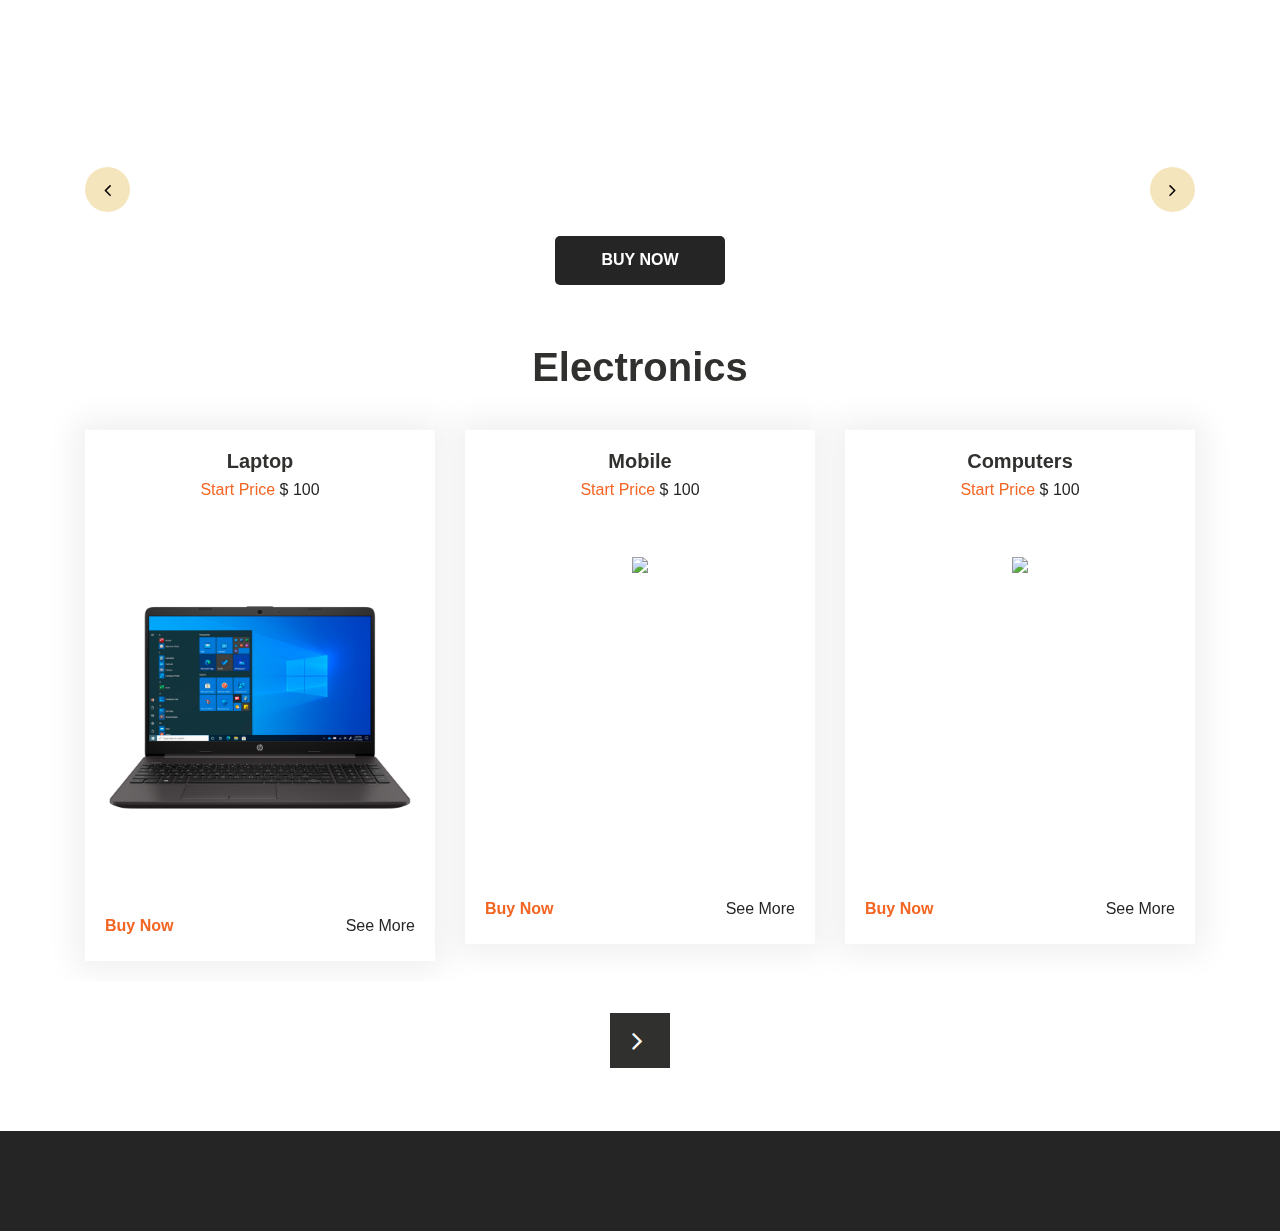
==== electronics.html @ 9e8f73ac "creating register page" ====
<!DOCTYPE html>
<html lang="en">

<head>
    <!-- basic -->
    <meta charset="utf-8">
    <meta http-equiv="X-UA-Compatible" content="IE=edge">
    <meta name="viewport" content="width=device-width, initial-scale=1">
    <!-- mobile metas -->
    <meta name="viewport" content="width=device-width, initial-scale=1">
    <meta name="viewport" content="initial-scale=1, maximum-scale=1">
    <!-- site metas -->
    <title>Shopping</title>
    <meta name="keywords" content=" shopping website best cloths">
    <meta name="description" content="">
    <meta name="author" content="">
    <!-- bootstrap css -->
    <link rel="stylesheet" type="text/css" href="assets/css/bootstrap.min.css">
    <!-- style css -->
    <link rel="stylesheet" type="text/css" href="assets/css/style.css">

    <!-- fevicon -->
    <link rel="icon" href="/assets/images/fevicon.png" type="image/gif" />

    <!-- font awesome -->
    <link rel="stylesheet" type="text/css"
        href="https://stackpath.bootstrapcdn.com/font-awesome/4.7.0/css/font-awesome.min.css">
</head>

<body>
    <header>
        <!-- banner bg main start -->
        <div class="banner_bg_main">


            <!-- header section start -->
            <div class="header_section">
                <div class="container">
                    <div class="containt_main">
                        <div id="mySidenav" class="sidenav">
                            <a href="javascript:void(0)" class="closebtn" onclick="closeNav()">&times;</a>
                            <a href="index.html" >Home</a>
                            <a href="fashion.html">Fashion</a>
                            <a href="electronics.html" class="active">Electronics</a>
                            <a href="jewellery.html">Jewellery</a>
                            <a href="register.html">Register</a>
                        </div>
                        <span class="toggle_icon" onclick="openNav()"><img src="assets/images/toggle-icon.png"></span>
                    </div>
                </div>
            </div>

            <!-- header section end -->
            <!-- banner section start -->
            <!---main content-->

            <div class="banner_section layout_padding">
                <div class="container">
                    <div id="my_slider" class="carousel slide" data-ride="carousel">
                        <div class="carousel-inner">
                            <div class="carousel-item active">
                                <div class="row">
                                    <div class="col-sm-12">
                                        <h1 class="banner_taital">ONLINE SHOPPING</h1>
                                        <div class="buynow_bt"><a href="#">Buy Now</a></div>
                                    </div>
                                </div>
                            </div>
                            <div class="carousel-item">
                                <div class="row">
                                    <div class="col-sm-12">
                                        <h1 class="banner_taital">ONLINE SHOPPING</h1>
                                        <div class="buynow_bt"><a href="#">Buy Now</a></div>
                                    </div>
                                </div>
                            </div>
                            <div class="carousel-item">
                                <div class="row">
                                    <div class="col-sm-12">
                                        <h1 class="banner_taital">ONLINE SHOPPING</h1>
                                        <div class="buynow_bt"><a href="#">Buy Now</a></div>
                                    </div>
                                </div>
                            </div>
                        </div>
                        <a class="carousel-control-prev" href="#my_slider" role="button" data-slide="prev">
                            <i class="fa fa-angle-left"></i>
                        </a>
                        <a class="carousel-control-next" href="#my_slider" role="button" data-slide="next">
                            <i class="fa fa-angle-right"></i>
                        </a>
                    </div>
                </div>
            </div>
            <!-- banner section end -->
        </div>
    </header>
    <!-- banner bg main end -->
    <main>
        
        <!-- electronic section start -->
        <div class="fashion_section">
            <div id="electronic_main_slider" class="carousel slide" data-ride="carousel">
                <div class="carousel-inner">
                    <div class="carousel-item active">
                        <div class="container">
                            <h1 class="fashion_taital">Electronics</h1>
                            <div class="fashion_section_2">
                                <div class="row">
                                    <div class="col-lg-4 col-sm-4">
                                        <div class="box_main">
                                            <h4 class="shirt_text">Laptop</h4>
                                            <p class="price_text">Start Price <span style="color: #262626;">$ 100</span>
                                            </p>
                                            <div class="electronic_img"><img src="assets/images/laptop.png"></div>
                                            <div class="btn_main">
                                                <div class="buy_bt"><a href="#">Buy Now</a></div>
                                                <div class="seemore_bt"><a href="#">See More</a></div>
                                            </div>
                                        </div>
                                    </div>
                                    <div class="col-lg-4 col-sm-4">
                                        <div class="box_main">
                                            <h4 class="shirt_text">Mobile</h4>
                                            <p class="price_text">Start Price <span style="color: #262626;">$ 100</span>
                                            </p>
                                            <div class="electronic_img"><img src="assets/images/phones.png"></div>
                                            <div class="btn_main">
                                                <div class="buy_bt"><a href="#">Buy Now</a></div>
                                                <div class="seemore_bt"><a href="#">See More</a></div>
                                            </div>
                                        </div>
                                    </div>
                                    <div class="col-lg-4 col-sm-4">
                                        <div class="box_main">
                                            <h4 class="shirt_text">Computers</h4>
                                            <p class="price_text">Start Price <span style="color: #262626;">$ 100</span>
                                            </p>
                                            <div class="electronic_img"><img src="assets/images/computer.png"></div>
                                            <div class="btn_main">
                                                <div class="buy_bt"><a href="#">Buy Now</a></div>
                                                <div class="seemore_bt"><a href="#">See More</a></div>
                                            </div>
                                        </div>
                                    </div>
                                </div>
                            </div>
                        </div>
                    </div>
                    <div class="carousel-item">
                        <div class="container">
                            <h1 class="fashion_taital">Electronics</h1>
                            <div class="fashion_section_2">
                                <div class="row">
                                    <div class="col-lg-4 col-sm-4">
                                        <div class="box_main">
                                            <h4 class="shirt_text">Laptop</h4>
                                            <p class="price_text">Start Price <span style="color: #262626;">$ 100</span>
                                            </p>
                                            <div class="electronic_img"><img src="assets/images/laptop.png"></div>
                                            <div class="btn_main">
                                                <div class="buy_bt"><a href="#">Buy Now</a></div>
                                                <div class="seemore_bt"><a href="#">See More</a></div>
                                            </div>
                                        </div>
                                    </div>
                                    <div class="col-lg-4 col-sm-4">
                                        <div class="box_main">
                                            <h4 class="shirt_text">Mobile</h4>
                                            <p class="price_text">Start Price <span style="color: #262626;">$ 100</span>
                                            </p>
                                            <div class="electronic_img"><img src="assets/images/phones.png"></div>
                                            <div class="btn_main">
                                                <div class="buy_bt"><a href="#">Buy Now</a></div>
                                                <div class="seemore_bt"><a href="#">See More</a></div>
                                            </div>
                                        </div>
                                    </div>
                                    <div class="col-lg-4 col-sm-4">
                                        <div class="box_main">
                                            <h4 class="shirt_text">Computers</h4>
                                            <p class="price_text">Start Price <span style="color: #262626;">$ 100</span>
                                            </p>
                                            <div class="electronic_img"><img src="assets/images/computer.png"></div>
                                            <div class="btn_main">
                                                <div class="buy_bt"><a href="#">Buy Now</a></div>
                                                <div class="seemore_bt"><a href="#">See More</a></div>
                                            </div>
                                        </div>
                                    </div>
                                </div>
                            </div>
                        </div>
                    </div>
                    <div class="carousel-item">
                        <div class="container">
                            <h1 class="fashion_taital">Electronics</h1>
                            <div class="fashion_section_2">
                                <div class="row">
                                    <div class="col-lg-4 col-sm-4">
                                        <div class="box_main">
                                            <h4 class="shirt_text">Laptop</h4>
                                            <p class="price_text">Start Price <span style="color: #262626;">$ 100</span>
                                            </p>
                                            <div class="electronic_img"><img src="assets/images/laptop.png"></div>
                                            <div class="btn_main">
                                                <div class="buy_bt"><a href="#">Buy Now</a></div>
                                                <div class="seemore_bt"><a href="#">See More</a></div>
                                            </div>
                                        </div>
                                    </div>
                                    <div class="col-lg-4 col-sm-4">
                                        <div class="box_main">
                                            <h4 class="shirt_text">Mobile</h4>
                                            <p class="price_text">Start Price <span style="color: #262626;">$ 100</span>
                                            </p>
                                            <div class="electronic_img"><img src="assets/images/phones.png"></div>
                                            <div class="btn_main">
                                                <div class="buy_bt"><a href="#">Buy Now</a></div>
                                                <div class="seemore_bt"><a href="#">See More</a></div>
                                            </div>
                                        </div>
                                    </div>
                                    <div class="col-lg-4 col-sm-4">
                                        <div class="box_main">
                                            <h4 class="shirt_text">Computers</h4>
                                            <p class="price_text">Start Price <span style="color: #262626;">$ 100</span>
                                            </p>
                                            <div class="electronic_img"><img src="assets/images/computer.png"></div>
                                            <div class="btn_main">
                                                <div class="buy_bt"><a href="#">Buy Now</a></div>
                                                <div class="seemore_bt"><a href="#">See More</a></div>
                                            </div>
                                        </div>
                                    </div>
                                </div>
                            </div>
                        </div>
                    </div>
                </div>
                <a class="carousel-control-prev" href="#electronic_main_slider" role="button" data-slide="prev">
                    <i class="fa fa-angle-left"></i>
                </a>
                <a class="carousel-control-next" href="#electronic_main_slider" role="button" data-slide="next">
                    <i class="fa fa-angle-right"></i>
                </a>
            </div>
        </div>
        <!-- electronic section end -->
        
    </main>
    <footer>
        <div class="footer_section layout_padding">

            <div class="container">
                <ul id="social-networks">
                    <li>
                        <a href="https://www.facebook.com/" target="_blank" rel="noopener"
                            aria-label="Visit our Facebook page (opens in a new tab)">
                            <i class="fa-brands fa-facebook"></i></a>
                    </li>
                    <li>
                        <a href="https://www.twitter.com/" target="_blank" rel="noopener"
                            aria-label="Visit our Twitter page (opens in a new tab)">
                            <i class="fa-brands fa-twitter-square"></i></a>
                    </li>
                    <li>
                        <a href="https://www.youtube.com/" target="_blank" rel="noopener"
                            aria-label="Visit our YouTube page (opens in a new tab)">
                            <i class="fa-brands fa-youtube-square"></i></a>
                    </li>
                    <li>
                        <a href="https://www.instagram.com/" target="_blank" rel="noopener"
                            aria-label="Visit our Instagram page (opens in a new tab)">
                            <i class="fa-brands fa-instagram"></i></a>
                    </li>
                </ul>
            </div>
        </div>
    </footer>
    <script src="https://kit.fontawesome.com/3b20d96fa9.js" crossorigin="anonymous"></script>

    <script>
        function openNav() {
            document.getElementById("mySidenav").style.width = "250px";
        }

        function closeNav() {
            document.getElementById("mySidenav").style.width = "0";
        }

    </script>

</body>

</html>
---- assets/css/style.css ----
* {
    box-sizing: border-box !important;
    transition: ease all 0.5s;
}

html {
    scroll-behavior: smooth;
    overflow-x: hidden;
}

body {
    color: #666666;
    font-size: 14px;
    line-height: 1.80857;
    font-weight: normal;
    overflow-x: hidden;
    font-family: 'Poppins', sans-serif;
}

a {
    color: #1f1f1f;
    text-decoration: none !important;
    outline: none !important;
    -webkit-transition: all .3s ease-in-out;
    -moz-transition: all .3s ease-in-out;
    -ms-transition: all .3s ease-in-out;
    -o-transition: all .3s ease-in-out;
    transition: all .3s ease-in-out;
}

h1,
h2,
h3,
h4,
h5,
h6 {
    letter-spacing: 0;
    font-weight: normal;
    position: relative;
    padding: 0 0 10px 0;
    font-weight: normal;
    line-height: normal;
    color: #111111;
    margin: 0
}

h1 {
    font-size: 24px
}

h2 {
    font-size: 22px
}

h3 {
    font-size: 18px
}

h4 {
    font-size: 16px
}

h5 {
    font-size: 14px
}

h6 {
    font-size: 13px
}

*,
*::after,
*::before {
    -webkit-box-sizing: border-box;
    -moz-box-sizing: border-box;
    box-sizing: border-box;
}

h1 a,
h2 a,
h3 a,
h4 a,
h5 a,
h6 a {
    color: #212121;
    text-decoration: none!important;
    opacity: 1
}

button:focus {
    outline: none;
}

ul,
li,
ol {
    margin: 0px;
    padding: 0px;
    list-style: none;
}

p {
    margin: 20px;
    font-weight: 300;
    font-size: 15px;
    line-height: 24px;
}

a {
    color: #222222;
    text-decoration: none;
    outline: none !important;
}

a,
.btn {
    text-decoration: none !important;
    outline: none !important;
    -webkit-transition: all .3s ease-in-out;
    -moz-transition: all .3s ease-in-out;
    -ms-transition: all .3s ease-in-out;
    -o-transition: all .3s ease-in-out;
    transition: all .3s ease-in-out;
}

img {
    max-width: 100%;
    height: auto;
}

 :focus {
    outline: 0;
}

.paddind_bottom_0 {
    padding-bottom: 0 !important;
}

.btn-custom {
    margin-top: 20px;
    background-color: transparent !important;
    border: 2px solid #ddd;
    padding: 12px 40px;
    font-size: 16px;
}

.lead {
    font-size: 18px;
    line-height: 30px;
    color: #767676;
    margin: 0;
    padding: 0;
}

.form-control:focus {
    border-color: #ffffff !important;
    box-shadow: 0 0 0 .2rem rgba(255, 255, 255, .25);
}

.navbar-form input {
    border: none !important;
}

.badge {
    font-weight: 500;
}

blockquote {
    margin: 20px 0 20px;
    padding: 30px;
}

button {
    border: 0;
    margin: 0;
    padding: 0;
    cursor: pointer;
}

.full {
    float: left;
    width: 100%;
}

.layout_padding {
    padding-top: 90px;
    padding-bottom: 0px;
}

.padding_0 {
    padding: 0px;
}


/* banner bg main start */

.banner_bg_main {
    width: 100%;
    float: left;
    background-image: url(../images/banner.png);
    height: auto;
    background-size: 100%;
    background-repeat: no-repeat;
}


/* banner bg main end */


/* header top section start */

.header_section_top {
    width: 100%;
    float: left;
    background-color: #2b2a29;
    clip-path: polygon(0 0, 100% 0, 96% 100%, 3% 100%);
    height: auto;
    padding: 10px 0px;
}

.custom_menu {
    width: 100%;
    margin: 0 auto;
    text-align: center;
}

.custom_menu ul {
    margin: 0px;
    padding: 0px;
    display: inline-block;
}

.custom_menu li {
    float: left;
    font-size: 16px;
    color: #f1f1f1;
    padding: 6px 10px 0px 10px;
}

.custom_menu li a {
    color: #f1f1f1;
}

.custom_menu li a:hover {
    color: #f26522;
}


/* header top section end */


/* logo section start */

.logo_section {
    width: 100%;
    float: left;
}

.logo {
    width: 100%;
    float: left;
    text-align: center;
    padding: 30px 0px;
}


/* logo section end */


/* header section start */

.header_section {
    width: 100%;
    display: flex;
}

.containt_main {
    display: flex;
}


/* opennav bar start */

.sidenav {
    height: 100%;
    width: 0;
    position: fixed;
    z-index: 1;
    top: 0;
    left: 0;
    background-color: #111;
    overflow-x: hidden;
    transition: 0.5s;
    padding-top: 60px;
}

.sidenav a {
    padding: 8px 8px 8px 32px;
    text-decoration: none;
    font-size: 20px;
    color: #ffffff;
    display: block;
    transition: 0.3s;
}

.sidenav a:hover {
    color: #f26522;
}

.sidenav .closebtn {
    position: absolute;
    top: 0;
    right: 25px;
    font-size: 36px;
    margin-left: 50px;
}

@media screen and (max-height: 450px) {
    .sidenav {
        padding-top: 15px;
    }
    .sidenav a {
        font-size: 18px;
    }
}

.toggle_icon {
    cursor: pointer;
    color: #ffffff;
    order: 2;
}

.header_box {
    order: 2;
    display: flex;
}

.dropdown,
.dropleft,
.dropright,
.dropup {
    position: relative;
    margin: 0 auto;
    text-align: center;
    display: inline-block;
    margin-left: 30px;
    order: 2;
}

.btn-secondary {
    color: #fff;
    background-color: #30302e;
    border-color: #30302e;
}

.btn-secondary:hover {
    color: #fff;
    background-color: #30302e;
    border-color: #30302e;
}

.show>.btn-secondary.dropdown-toggle:focus {
    box-shadow: none;
}


/* opennav bar end */


/* Styles for wrapping the search box start */

.main {
    flex: 1;
    margin: 0px 30px;
    display: inline-block;
    order: 2;
}


/* Bootstrap 4 text input with search icon */

.has-search .form-control {
    padding-left: 2.375rem;
}

.has-search .form-control-feedback {
    position: absolute;
    z-index: 2;
    display: block;
    width: 2.375rem;
    height: 2.375rem;
    line-height: 2.375rem;
    text-align: center;
    pointer-events: none;
    color: #aaa;
}


/* Styles for wrapping the search box end */

.login_menu {
    display: flex;
    text-align: right;
    float: right;
}

.login_menu ul {
    margin: 0px;
    padding: 0px;
}

.login_menu li {
    float: left;
    font-size: 16px;
    color: #ffffff;
    text-transform: uppercase;
    padding-left: 10px;
    padding-top: 4px;
}

.login_menu li a {
    color: #ffffff;
}

.login_menu li a:hover {
    color: #f26522;
}

.padding_10 {
    padding-left: 10px;
}


/* flage css start */

.lang_box {
    display: flex;
    float: right;
    background: #fff;
    border-radius: 5px;
    margin-right: 20px;
}

.nav-link {
    display: block;
    padding: .4rem 1rem;
}

a:hover {
    color: #f26522;
    text-decoration: underline;
}


/* flage css end */


/* header section end */


/* banner section start */

.banner_section {
    width: 100%;
    float: left;
    padding-bottom: 60px;
}

.banner_taital {
    width: 100%;
    font-size: 60px;
    color: #ffffff;
    text-align: center;
    text-transform: uppercase;
    font-weight: bold;
}

.buynow_bt {
    width: 170px;
    margin: 0 auto;
    padding-top: 30px;
}

.buynow_bt a {
    width: 100%;
    float: left;
    font-size: 16px;
    color: #ffffff;
    background-color: #252525;
    text-align: center;
    padding: 10px 0px;
    border-radius: 5px;
    text-transform: uppercase;
    font-weight: bold;
}

.buynow_bt a:hover {
    background-color: #f26522;
    color: #ffffff;
}

#my_slider a.carousel-control-next {
    right: 0px;
    top: 40px;
}

#my_slider a.carousel-control-prev {
    left: 0px;
    top: 40px;
}

#my_slider .carousel-control-next,
#my_slider .carousel-control-prev {
    width: 45px;
    height: 45px;
    background: rgb(242, 222, 172, 0.80);
    opacity: 1;
    font-size: 20px;
    color: #000;
    border-radius: 100px;
}

#my_slider .carousel-control-next:focus,
#my_slider .carousel-control-next:hover,
#my_slider .carousel-control-prev:focus,
#my_slider .carousel-control-prev:hover {
    color: #fff;
}


/* banner section end */


/* fashion section start */

.fashion_section {
    width: 100%;
    float: left;
    padding-bottom: 150px;
}

.fashion_taital {
    width: 100%;
    font-size: 40px;
    color: #30302e;
    text-align: center;
    font-weight: bold;
}

.fashion_section_2 {
    width: 100%;
    margin-top: 30px;
}

.box_main {
    width: 100%;
    background-color: #ffffff;
    height: auto;
    padding: 20px;
    box-shadow: 0px 0 30px 10px #f0f0f0;
    margin-bottom: 20px;
}

.shirt_text {
    width: 100%;
    font-size: 20px;
    color: #30302e;
    text-align: center;
    font-weight: bold;
    padding-bottom: 5px;
}

.price_text {
    width: 100%;
    font-size: 16px;
    color: #f26522;
    text-align: center;
    margin: 0px;
}

.tshirt_img {
    width: 100%;
    text-align: center;
    margin: 50px 0px;
    min-height: 370px;
}

.btn_main {
    width: 100%;
    display: flex;
}

.buy_bt {
    float: left;
    width: 100%;
}

.buy_bt a {
    width: 100%;
    font-size: 16px;
    color: #f26522;
    background-color: transparent;
    text-align: right;
    font-weight: bold;
}

.buy_bt a:hover {
    background-color: transparent;
    color: #262626;
}

.seemore_bt {
    width: 100%;
    float: right;
    text-align: right;
}

.seemore_bt a {
    width: 100%;
    font-size: 16px;
    color: #262626;
    background-color: transparent;
    text-align: right;
}

.seemore_bt a:hover {
    background-color: transparent;
    color: #f26522;
}

#main_slider a.carousel-control-next {
    right: 615px;
    top: 105%;
}

#main_slider a.carousel-control-prev {
    left: 615px;
    top: 105%;
}

#main_slider .carousel-control-next,
#main_slider .carousel-control-prev {
    width: 55px;
    height: 55px;
    background-color: #30302e;
    opacity: 1;
    font-size: 30px;
    color: #ffffff;
}

#main_slider .carousel-control-next:focus,
#main_slider .carousel-control-next:hover,
#main_slider .carousel-control-prev:focus,
#main_slider .carousel-control-prev:hover {
    color: #fff;
    background-color: #f26522;
}


/* fashion section end */


/* electronic section start */

.electronic_img {
    width: 100%;
    text-align: center;
    margin: 50px 0px;
    min-height: 293px;
}

#electronic_main_slider a.carousel-control-next {
    right: 615px;
    top: 105%;
}

#electronic_main_slider a.carousel-control-prev {
    left: 615px;
    top: 105%;
}

#electronic_main_slider .carousel-control-next,
#electronic_main_slider .carousel-control-prev {
    width: 55px;
    height: 55px;
    background-color: #30302e;
    opacity: 1;
    font-size: 30px;
    color: #ffffff;
}

#electronic_main_slider .carousel-control-next:focus,
#electronic_main_slider .carousel-control-next:hover,
#electronic_main_slider .carousel-control-prev:focus,
#electronic_main_slider .carousel-control-prev:hover {
    color: #fff;
    background-color: #f26522;
}


/* electronic section end */


/* jewellery section start */

.jewellery_section {
    width: 100%;
    float: left;
    padding-bottom: 150px;
}

.jewellery_img {
    width: 100%;
    text-align: center;
    margin: 50px 0px;
    min-height: 293px;
}

#jewellery_main_slider a.carousel-control-next {
    right: 615px;
    top: 105%;
}

#jewellery_main_slider a.carousel-control-prev {
    left: 615px;
    top: 105%;
}

#jewellery_main_slider .carousel-control-next,
#jewellery_main_slider .carousel-control-prev {
    width: 55px;
    height: 55px;
    background-color: #30302e;
    opacity: 1;
    font-size: 30px;
    color: #ffffff;
}

#jewellery_main_slider .carousel-control-next:focus,
#jewellery_main_slider .carousel-control-next:hover,
#jewellery_main_slider .carousel-control-prev:focus,
#jewellery_main_slider .carousel-control-prev:hover {
    color: #fff;
    background-color: #f26522;
}

/* register form*/

#register {
    background-image: url("../images/signuppage.png");
    background-size: cover;
    background-position: 75%;
    padding: 20px 10% 0 10%;
    flex-grow: 1;
}


#register-form {
    color: #ffffff;
    background-color: rgba(60, 60, 60, 0.6);
    padding: 30px;
}


#register-form>h2 {
    color: #fafafa;
    margin-bottom: 20px;
}


.text-input {
    background: transparent;
    color: #fafafa;
    width: 100%;
    height: 25px;
    margin: 5px 0 20px 0;
    border: 1px solid #fafafa;
    border-radius: 2px;
    padding: 0 5px;
}


.radio-buttons {
    width: 100%;
    display: flex;
    justify-content: space-between;
}


.join-button {
    margin-top: 20px;
    border-radius: 2px;
    padding: 15px 32px;
    font-size: 100%;
    background-color: #454b1b;
    color: #fafafa;
}


/* loader bar css start */

.loader_main {
    width: 100%;
    text-align: center;
    margin-top: 140px;
}

.loader {
    border: 16px solid #f3f3f3;
    border-radius: 50%;
    border-top: 16px solid #414744;
    border-right: 16px solid #f26522;
    border-bottom: 16px solid #414744;
    border-left: 16px solid #f26522;
    width: 120px;
    height: 120px;
    -webkit-animation: spin 2s linear infinite;
    animation: spin 6s linear infinite;
    margin: 0 auto;
}

@-webkit-keyframes spin {
    0% {
        -webkit-transform: rotate(0deg);
    }
    100% {
        -webkit-transform: rotate(360deg);
    }
}

@keyframes spin {
    0% {
        transform: rotate(0deg);
    }
    100% {
        transform: rotate(360deg);
    }
}

/* footer section start */

#social-networks {
    text-align: center;
    padding: 20px 0;
    display: flex;
    justify-content: space-evenly;
    list-style-type: none;
}

#social-networks i {
    font-size: 160%;
    padding: 5%;
    color: white;
}

.footer_section {
    width: 100%;
    float: left;
    background-color: #252525;
    height: auto;
    padding-top: 20px;
}

.footer_logo {
    width: 100%;
    text-align: center;
}

/* footer section end */
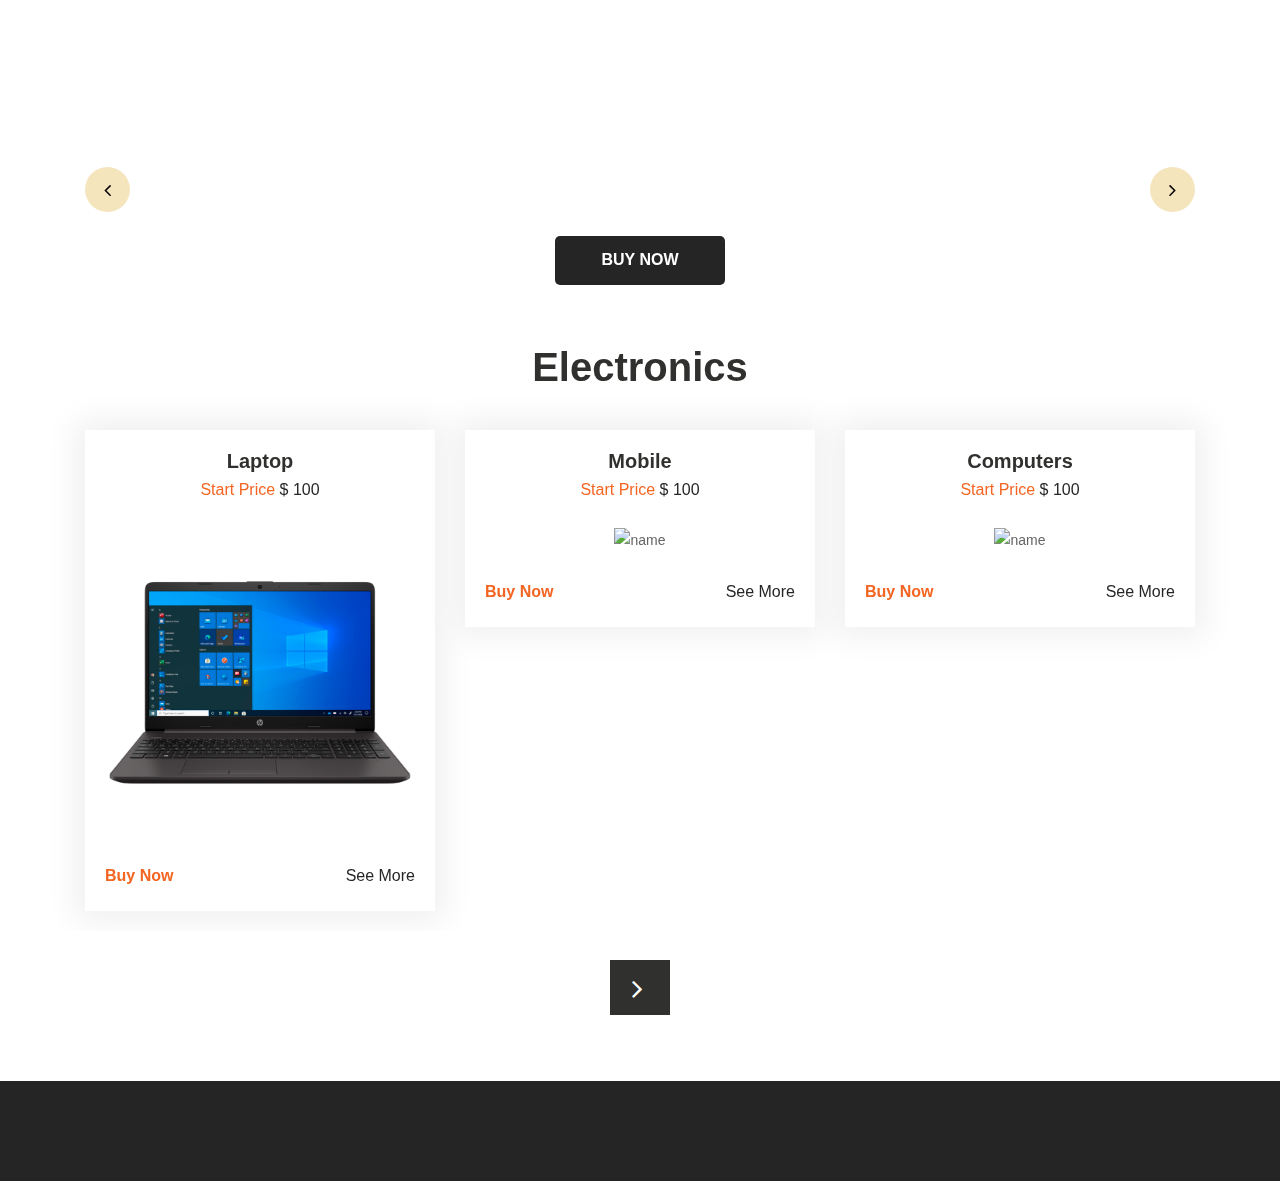
==== commit 2f3093d8: "adding alt attributes" ====
--- a/electronics.html
+++ b/electronics.html
@@ -20,7 +20,7 @@
     <link rel="stylesheet" type="text/css" href="assets/css/style.css">
 
     <!-- fevicon -->
-    <link rel="icon" href="/assets/images/fevicon.png" type="image/gif" />
+    <link rel="icon" href="/assets/images/fav.png" type="image/gif" />
 
     <!-- font awesome -->
     <link rel="stylesheet" type="text/css"
@@ -45,7 +45,7 @@
                             <a href="jewellery.html">Jewellery</a>
                             <a href="register.html">Register</a>
                         </div>
-                        <span class="toggle_icon" onclick="openNav()"><img src="assets/images/toggle-icon.png"></span>
+                        <span class="toggle_icon" onclick="openNav()"><img alt="name" src="assets/images/toggle-icon.png"></span>
                     </div>
                 </div>
             </div>
@@ -112,7 +112,7 @@
                                             <h4 class="shirt_text">Laptop</h4>
                                             <p class="price_text">Start Price <span style="color: #262626;">$ 100</span>
                                             </p>
-                                            <div class="electronic_img"><img src="assets/images/laptop.png"></div>
+                                            <div class="electronic_img"><img alt="name" src="assets/images/laptop.png"></div>
                                             <div class="btn_main">
                                                 <div class="buy_bt"><a href="#">Buy Now</a></div>
                                                 <div class="seemore_bt"><a href="#">See More</a></div>
@@ -124,7 +124,7 @@
                                             <h4 class="shirt_text">Mobile</h4>
                                             <p class="price_text">Start Price <span style="color: #262626;">$ 100</span>
                                             </p>
-                                            <div class="electronic_img"><img src="assets/images/phones.png"></div>
+                                            <div class="electronic_img"><img alt="name" src="assets/images/phones.png"></div>
                                             <div class="btn_main">
                                                 <div class="buy_bt"><a href="#">Buy Now</a></div>
                                                 <div class="seemore_bt"><a href="#">See More</a></div>
@@ -136,7 +136,7 @@
                                             <h4 class="shirt_text">Computers</h4>
                                             <p class="price_text">Start Price <span style="color: #262626;">$ 100</span>
                                             </p>
-                                            <div class="electronic_img"><img src="assets/images/computer.png"></div>
+                                            <div class="electronic_img"><img alt="name" src="assets/images/computer.png"></div>
                                             <div class="btn_main">
                                                 <div class="buy_bt"><a href="#">Buy Now</a></div>
                                                 <div class="seemore_bt"><a href="#">See More</a></div>
@@ -157,7 +157,7 @@
                                             <h4 class="shirt_text">Laptop</h4>
                                             <p class="price_text">Start Price <span style="color: #262626;">$ 100</span>
                                             </p>
-                                            <div class="electronic_img"><img src="assets/images/laptop.png"></div>
+                                            <div class="electronic_img"><img alt="name" src="assets/images/laptop.png"></div>
                                             <div class="btn_main">
                                                 <div class="buy_bt"><a href="#">Buy Now</a></div>
                                                 <div class="seemore_bt"><a href="#">See More</a></div>
@@ -169,7 +169,7 @@
                                             <h4 class="shirt_text">Mobile</h4>
                                             <p class="price_text">Start Price <span style="color: #262626;">$ 100</span>
                                             </p>
-                                            <div class="electronic_img"><img src="assets/images/phones.png"></div>
+                                            <div class="electronic_img"><img alt="name" src="assets/images/phones.png"></div>
                                             <div class="btn_main">
                                                 <div class="buy_bt"><a href="#">Buy Now</a></div>
                                                 <div class="seemore_bt"><a href="#">See More</a></div>
@@ -181,7 +181,7 @@
                                             <h4 class="shirt_text">Computers</h4>
                                             <p class="price_text">Start Price <span style="color: #262626;">$ 100</span>
                                             </p>
-                                            <div class="electronic_img"><img src="assets/images/computer.png"></div>
+                                            <div class="electronic_img"><img alt="name" src="assets/images/computer.png"></div>
                                             <div class="btn_main">
                                                 <div class="buy_bt"><a href="#">Buy Now</a></div>
                                                 <div class="seemore_bt"><a href="#">See More</a></div>
@@ -202,7 +202,7 @@
                                             <h4 class="shirt_text">Laptop</h4>
                                             <p class="price_text">Start Price <span style="color: #262626;">$ 100</span>
                                             </p>
-                                            <div class="electronic_img"><img src="assets/images/laptop.png"></div>
+                                            <div class="electronic_img"><img alt="name" src="assets/images/laptop.png"></div>
                                             <div class="btn_main">
                                                 <div class="buy_bt"><a href="#">Buy Now</a></div>
                                                 <div class="seemore_bt"><a href="#">See More</a></div>
@@ -214,7 +214,7 @@
                                             <h4 class="shirt_text">Mobile</h4>
                                             <p class="price_text">Start Price <span style="color: #262626;">$ 100</span>
                                             </p>
-                                            <div class="electronic_img"><img src="assets/images/phones.png"></div>
+                                            <div class="electronic_img"><img alt="name" src="assets/images/phones.png"></div>
                                             <div class="btn_main">
                                                 <div class="buy_bt"><a href="#">Buy Now</a></div>
                                                 <div class="seemore_bt"><a href="#">See More</a></div>
@@ -226,7 +226,7 @@
                                             <h4 class="shirt_text">Computers</h4>
                                             <p class="price_text">Start Price <span style="color: #262626;">$ 100</span>
                                             </p>
-                                            <div class="electronic_img"><img src="assets/images/computer.png"></div>
+                                            <div class="electronic_img"><img alt="name" src="assets/images/computer.png"></div>
                                             <div class="btn_main">
                                                 <div class="buy_bt"><a href="#">Buy Now</a></div>
                                                 <div class="seemore_bt"><a href="#">See More</a></div>
@@ -288,6 +288,9 @@
         function closeNav() {
             document.getElementById("mySidenav").style.width = "0";
         }
+        $('.carousel').carousel({
+         interval: false,
+      });
 
     </script>
 
--- a/assets/css/style.css
+++ b/assets/css/style.css
@@ -335,6 +335,7 @@
     display: flex;
 }
 
+
 .dropdown,
 .dropleft,
 .dropright,
@@ -581,8 +582,7 @@
 .tshirt_img {
     width: 100%;
     text-align: center;
-    margin: 50px 0px;
-    min-height: 370px;
+    margin: 25px 0px;
 }
 
 .btn_main {
@@ -665,8 +665,7 @@
 .electronic_img {
     width: 100%;
     text-align: center;
-    margin: 50px 0px;
-    min-height: 293px;
+    margin: 25px 0px;
 }
 
 #electronic_main_slider a.carousel-control-next {
@@ -712,8 +711,7 @@
 .jewellery_img {
     width: 100%;
     text-align: center;
-    margin: 50px 0px;
-    min-height: 293px;
+    margin: 25px 0px;
 }
 
 #jewellery_main_slider a.carousel-control-next {
@@ -746,12 +744,27 @@
 
 /* register form*/
 
-#register {
-    background-image: url("../images/signuppage.png");
-    background-size: cover;
-    background-position: 75%;
-    padding: 20px 10% 0 10%;
-    flex-grow: 1;
+ register {
+    background-image: url("../images/registerimg.jpg");
+    background-attachment : fixed;
+    background-position   : 50% 50%;     /* or: center center */
+    background-size       : cover;       /* CSS3 */
+    text-align: center;
+}
+section.form
+{
+    display: block;
+    text-align: center;
+    padding-top:20%;
+    margin-top: auto;
+    margin-bottom: auto;
+}
+form {
+    display: inline-block;
+    
+    margin-left: auto;
+    margin-right: auto;
+    text-align: left;
 }
 
 
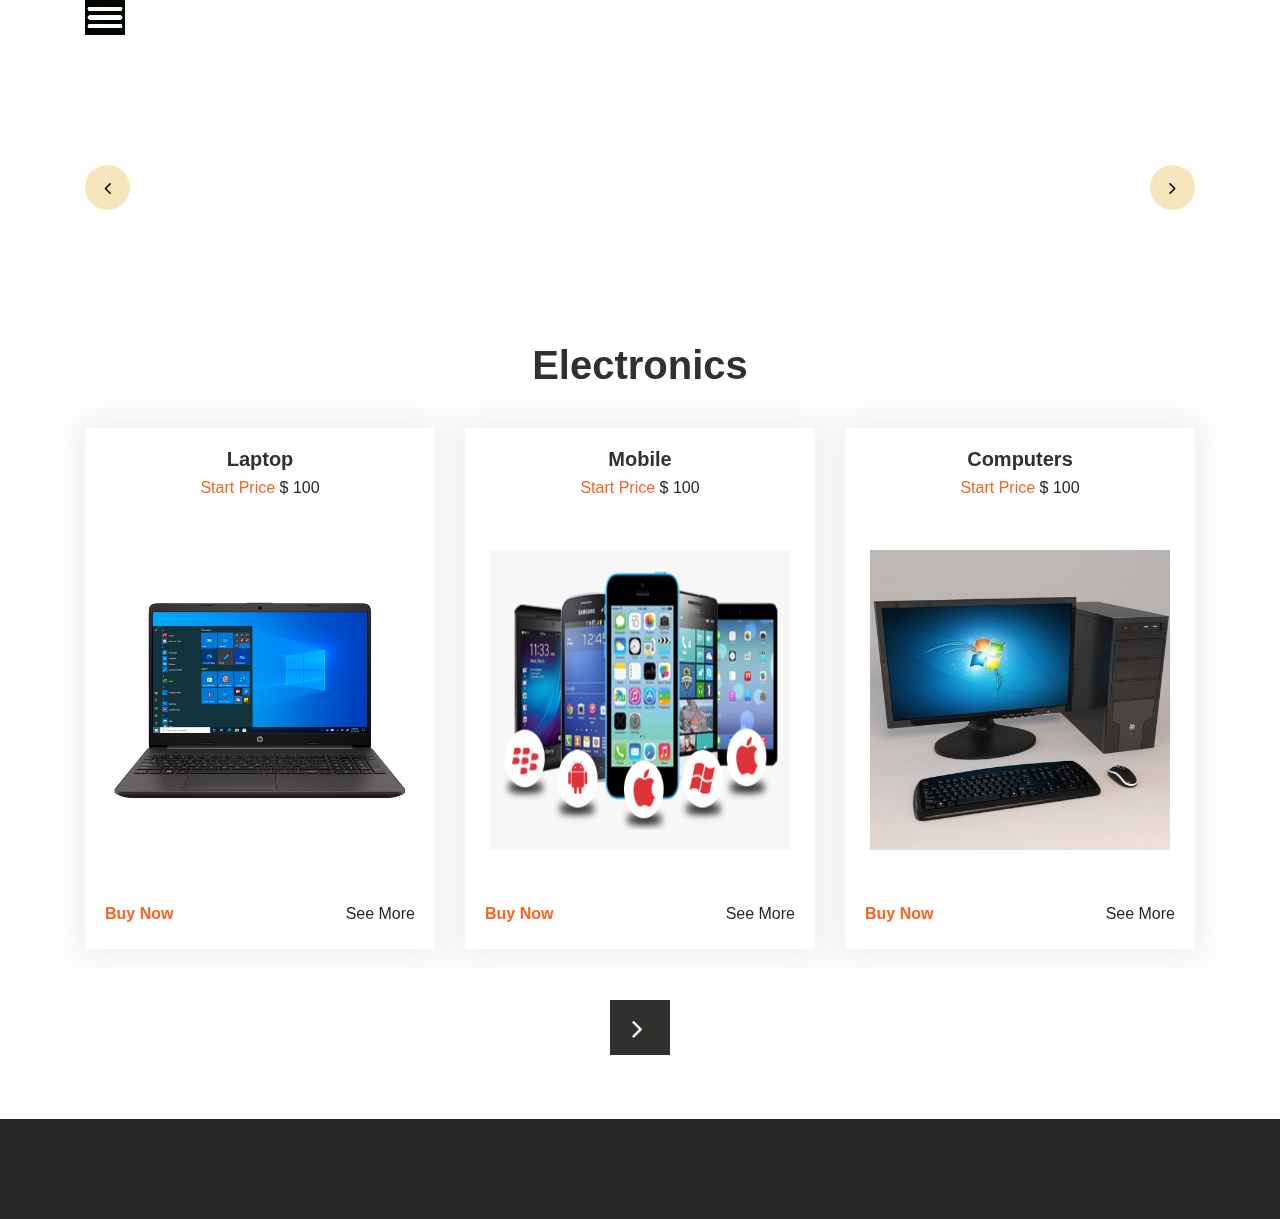
==== commit 49e4accd: "adding images in all the sections" ====
--- a/electronics.html
+++ b/electronics.html
@@ -10,7 +10,7 @@
     <meta name="viewport" content="width=device-width, initial-scale=1">
     <meta name="viewport" content="initial-scale=1, maximum-scale=1">
     <!-- site metas -->
-    <title>Shopping</title>
+    <title>Shoppers Stop</title>
     <meta name="keywords" content=" shopping website best cloths">
     <meta name="description" content="">
     <meta name="author" content="">
@@ -20,7 +20,7 @@
     <link rel="stylesheet" type="text/css" href="assets/css/style.css">
 
     <!-- fevicon -->
-    <link rel="icon" href="/assets/images/fav.png" type="image/gif" />
+    <link rel="icon" href="/assets/images/fav.png" type="image/gif" >
 
     <!-- font awesome -->
     <link rel="stylesheet" type="text/css"
@@ -45,7 +45,7 @@
                             <a href="jewellery.html">Jewellery</a>
                             <a href="register.html">Register</a>
                         </div>
-                        <span class="toggle_icon" onclick="openNav()"><img alt="name" src="assets/images/toggle-icon.png"></span>
+                        <span class="toggle_icon" onclick="openNav()"><img alt="name" src="assets/images/hamburger-icon.png"></span>
                     </div>
                 </div>
             </div>
@@ -61,24 +61,24 @@
                             <div class="carousel-item active">
                                 <div class="row">
                                     <div class="col-sm-12">
-                                        <h1 class="banner_taital">ONLINE SHOPPING</h1>
-                                        <div class="buynow_bt"><a href="#">Buy Now</a></div>
+                                        <h1 class="banner_taital">Shoppers Stop</h1>
+                                        <div style="visibility:hidden" class="buynow_bt"><a href="#">Buy Now</a></div>
                                     </div>
                                 </div>
                             </div>
                             <div class="carousel-item">
                                 <div class="row">
                                     <div class="col-sm-12">
-                                        <h1 class="banner_taital">ONLINE SHOPPING</h1>
-                                        <div class="buynow_bt"><a href="#">Buy Now</a></div>
+                                        <h1 class="banner_taital">Shoppers Stop</h1>
+                                        <div style="visibility:hidden" class="buynow_bt"><a href="#">Buy Now</a></div>
                                     </div>
                                 </div>
                             </div>
                             <div class="carousel-item">
                                 <div class="row">
                                     <div class="col-sm-12">
-                                        <h1 class="banner_taital">ONLINE SHOPPING</h1>
-                                        <div class="buynow_bt"><a href="#">Buy Now</a></div>
+                                        <h1 class="banner_taital">Shoppers Stop</h1>
+                                        <div style="visibility:hidden" class="buynow_bt"><a href="#">Buy Now</a></div>
                                     </div>
                                 </div>
                             </div>
@@ -112,7 +112,7 @@
                                             <h4 class="shirt_text">Laptop</h4>
                                             <p class="price_text">Start Price <span style="color: #262626;">$ 100</span>
                                             </p>
-                                            <div class="electronic_img"><img alt="name" src="assets/images/laptop.png"></div>
+                                            <div class="electronic_img"><img alt="name" src="assets/images/laptops.png"></div>
                                             <div class="btn_main">
                                                 <div class="buy_bt"><a href="#">Buy Now</a></div>
                                                 <div class="seemore_bt"><a href="#">See More</a></div>
@@ -124,7 +124,7 @@
                                             <h4 class="shirt_text">Mobile</h4>
                                             <p class="price_text">Start Price <span style="color: #262626;">$ 100</span>
                                             </p>
-                                            <div class="electronic_img"><img alt="name" src="assets/images/phones.png"></div>
+                                            <div class="electronic_img"><img alt="name" src="assets/images/mobiles.png"></div>
                                             <div class="btn_main">
                                                 <div class="buy_bt"><a href="#">Buy Now</a></div>
                                                 <div class="seemore_bt"><a href="#">See More</a></div>
@@ -136,7 +136,7 @@
                                             <h4 class="shirt_text">Computers</h4>
                                             <p class="price_text">Start Price <span style="color: #262626;">$ 100</span>
                                             </p>
-                                            <div class="electronic_img"><img alt="name" src="assets/images/computer.png"></div>
+                                            <div class="electronic_img"><img alt="name" src="assets/images/computers.png"></div>
                                             <div class="btn_main">
                                                 <div class="buy_bt"><a href="#">Buy Now</a></div>
                                                 <div class="seemore_bt"><a href="#">See More</a></div>
@@ -157,7 +157,7 @@
                                             <h4 class="shirt_text">Laptop</h4>
                                             <p class="price_text">Start Price <span style="color: #262626;">$ 100</span>
                                             </p>
-                                            <div class="electronic_img"><img alt="name" src="assets/images/laptop.png"></div>
+                                            <div class="electronic_img"><img alt="name" src="assets/images/laptops.png"></div>
                                             <div class="btn_main">
                                                 <div class="buy_bt"><a href="#">Buy Now</a></div>
                                                 <div class="seemore_bt"><a href="#">See More</a></div>
@@ -169,7 +169,7 @@
                                             <h4 class="shirt_text">Mobile</h4>
                                             <p class="price_text">Start Price <span style="color: #262626;">$ 100</span>
                                             </p>
-                                            <div class="electronic_img"><img alt="name" src="assets/images/phones.png"></div>
+                                            <div class="electronic_img"><img alt="name" src="assets/images/mobiles.png"></div>
                                             <div class="btn_main">
                                                 <div class="buy_bt"><a href="#">Buy Now</a></div>
                                                 <div class="seemore_bt"><a href="#">See More</a></div>
@@ -181,7 +181,7 @@
                                             <h4 class="shirt_text">Computers</h4>
                                             <p class="price_text">Start Price <span style="color: #262626;">$ 100</span>
                                             </p>
-                                            <div class="electronic_img"><img alt="name" src="assets/images/computer.png"></div>
+                                            <div class="electronic_img"><img alt="name" src="assets/images/Computers.png"></div>
                                             <div class="btn_main">
                                                 <div class="buy_bt"><a href="#">Buy Now</a></div>
                                                 <div class="seemore_bt"><a href="#">See More</a></div>
@@ -202,7 +202,7 @@
                                             <h4 class="shirt_text">Laptop</h4>
                                             <p class="price_text">Start Price <span style="color: #262626;">$ 100</span>
                                             </p>
-                                            <div class="electronic_img"><img alt="name" src="assets/images/laptop.png"></div>
+                                            <div class="electronic_img"><img alt="name" src="assets/images/laptops.png"></div>
                                             <div class="btn_main">
                                                 <div class="buy_bt"><a href="#">Buy Now</a></div>
                                                 <div class="seemore_bt"><a href="#">See More</a></div>
@@ -214,7 +214,7 @@
                                             <h4 class="shirt_text">Mobile</h4>
                                             <p class="price_text">Start Price <span style="color: #262626;">$ 100</span>
                                             </p>
-                                            <div class="electronic_img"><img alt="name" src="assets/images/phones.png"></div>
+                                            <div class="electronic_img"><img alt="name" src="assets/images/mobiles.png"></div>
                                             <div class="btn_main">
                                                 <div class="buy_bt"><a href="#">Buy Now</a></div>
                                                 <div class="seemore_bt"><a href="#">See More</a></div>
@@ -226,7 +226,7 @@
                                             <h4 class="shirt_text">Computers</h4>
                                             <p class="price_text">Start Price <span style="color: #262626;">$ 100</span>
                                             </p>
-                                            <div class="electronic_img"><img alt="name" src="assets/images/computer.png"></div>
+                                            <div class="electronic_img"><img alt="name" src="assets/images/Computers.png"></div>
                                             <div class="btn_main">
                                                 <div class="buy_bt"><a href="#">Buy Now</a></div>
                                                 <div class="seemore_bt"><a href="#">See More</a></div>
--- a/assets/css/style.css
+++ b/assets/css/style.css
@@ -582,7 +582,7 @@
 .tshirt_img {
     width: 100%;
     text-align: center;
-    margin: 25px 0px;
+    margin: 50px 0px;
 }
 
 .btn_main {
@@ -665,7 +665,7 @@
 .electronic_img {
     width: 100%;
     text-align: center;
-    margin: 25px 0px;
+    margin: 50px 0px;
 }
 
 #electronic_main_slider a.carousel-control-next {
@@ -744,27 +744,12 @@
 
 /* register form*/
 
- register {
+#register {
     background-image: url("../images/registerimg.jpg");
-    background-attachment : fixed;
-    background-position   : 50% 50%;     /* or: center center */
-    background-size       : cover;       /* CSS3 */
-    text-align: center;
-}
-section.form
-{
-    display: block;
-    text-align: center;
-    padding-top:20%;
-    margin-top: auto;
-    margin-bottom: auto;
-}
-form {
-    display: inline-block;
-    
-    margin-left: auto;
-    margin-right: auto;
-    text-align: left;
+    background-size: cover;
+    background-position: 100%;
+    padding: 20px 10% 0 10%;
+    flex-grow: 1;
 }
 
 
@@ -808,7 +793,6 @@
     background-color: #454b1b;
     color: #fafafa;
 }
-
 
 /* loader bar css start */
 
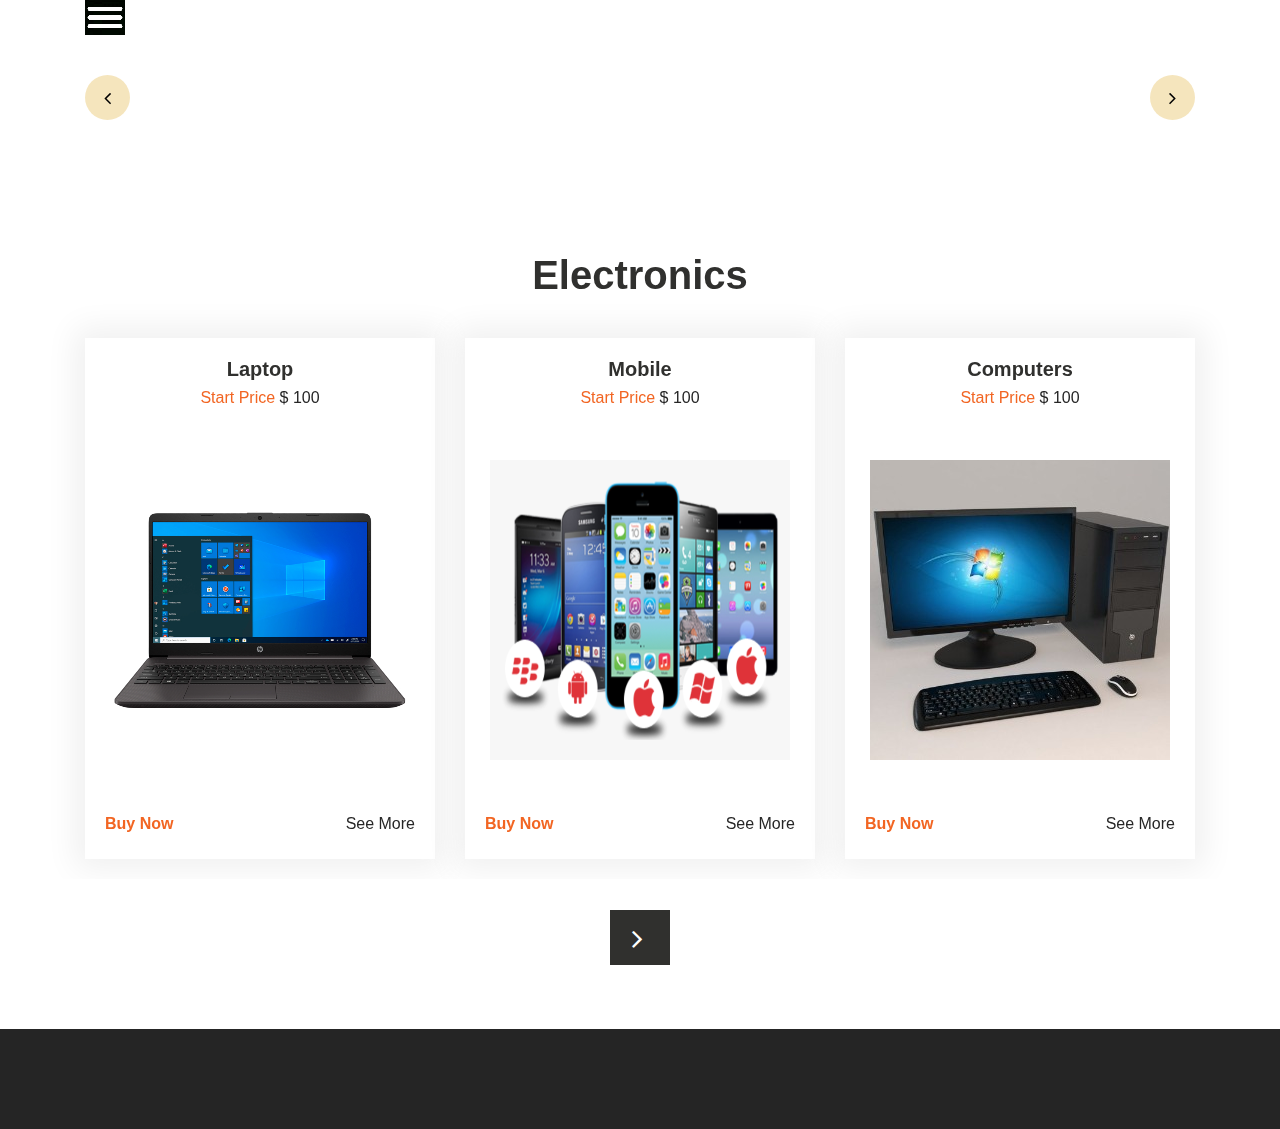
==== commit 7b3b528a: "adding metatags to head" ====
--- a/electronics.html
+++ b/electronics.html
@@ -5,10 +5,8 @@
     <!-- basic -->
     <meta charset="utf-8">
     <meta http-equiv="X-UA-Compatible" content="IE=edge">
+    <meta http-equiv="Content-Encoding" content="gzip">
     <meta name="viewport" content="width=device-width, initial-scale=1">
-    <!-- mobile metas -->
-    <meta name="viewport" content="width=device-width, initial-scale=1">
-    <meta name="viewport" content="initial-scale=1, maximum-scale=1">
     <!-- site metas -->
     <title>Shoppers Stop</title>
     <meta name="keywords" content=" shopping website best cloths">
@@ -112,7 +110,7 @@
                                             <h4 class="shirt_text">Laptop</h4>
                                             <p class="price_text">Start Price <span style="color: #262626;">$ 100</span>
                                             </p>
-                                            <div class="electronic_img"><img alt="name" src="assets/images/laptops.png"></div>
+                                            <div class="electronic_img"><img alt="name" src="assets/images/laptops.png" width="300" height="300"></div>
                                             <div class="btn_main">
                                                 <div class="buy_bt"><a href="#">Buy Now</a></div>
                                                 <div class="seemore_bt"><a href="#">See More</a></div>
@@ -124,7 +122,7 @@
                                             <h4 class="shirt_text">Mobile</h4>
                                             <p class="price_text">Start Price <span style="color: #262626;">$ 100</span>
                                             </p>
-                                            <div class="electronic_img"><img alt="name" src="assets/images/mobiles.png"></div>
+                                            <div class="electronic_img"><img alt="name" src="assets/images/mobiles.png" width="300" height="300"></div>
                                             <div class="btn_main">
                                                 <div class="buy_bt"><a href="#">Buy Now</a></div>
                                                 <div class="seemore_bt"><a href="#">See More</a></div>
@@ -136,7 +134,7 @@
                                             <h4 class="shirt_text">Computers</h4>
                                             <p class="price_text">Start Price <span style="color: #262626;">$ 100</span>
                                             </p>
-                                            <div class="electronic_img"><img alt="name" src="assets/images/computers.png"></div>
+                                            <div class="electronic_img"><img alt="name" src="assets/images/computers.png" width="300" height="300"></div>
                                             <div class="btn_main">
                                                 <div class="buy_bt"><a href="#">Buy Now</a></div>
                                                 <div class="seemore_bt"><a href="#">See More</a></div>
@@ -157,7 +155,7 @@
                                             <h4 class="shirt_text">Laptop</h4>
                                             <p class="price_text">Start Price <span style="color: #262626;">$ 100</span>
                                             </p>
-                                            <div class="electronic_img"><img alt="name" src="assets/images/laptops.png"></div>
+                                            <div class="electronic_img"><img alt="name" src="assets/images/laptops.png" width="300" height="300"></div>
                                             <div class="btn_main">
                                                 <div class="buy_bt"><a href="#">Buy Now</a></div>
                                                 <div class="seemore_bt"><a href="#">See More</a></div>
@@ -169,7 +167,7 @@
                                             <h4 class="shirt_text">Mobile</h4>
                                             <p class="price_text">Start Price <span style="color: #262626;">$ 100</span>
                                             </p>
-                                            <div class="electronic_img"><img alt="name" src="assets/images/mobiles.png"></div>
+                                            <div class="electronic_img"><img alt="name" src="assets/images/mobiles.png" width="300" height="300"></div>
                                             <div class="btn_main">
                                                 <div class="buy_bt"><a href="#">Buy Now</a></div>
                                                 <div class="seemore_bt"><a href="#">See More</a></div>
@@ -181,7 +179,7 @@
                                             <h4 class="shirt_text">Computers</h4>
                                             <p class="price_text">Start Price <span style="color: #262626;">$ 100</span>
                                             </p>
-                                            <div class="electronic_img"><img alt="name" src="assets/images/Computers.png"></div>
+                                            <div class="electronic_img"><img alt="name" src="assets/images/Computers.png" width="300" height="300"></div>
                                             <div class="btn_main">
                                                 <div class="buy_bt"><a href="#">Buy Now</a></div>
                                                 <div class="seemore_bt"><a href="#">See More</a></div>
@@ -202,7 +200,7 @@
                                             <h4 class="shirt_text">Laptop</h4>
                                             <p class="price_text">Start Price <span style="color: #262626;">$ 100</span>
                                             </p>
-                                            <div class="electronic_img"><img alt="name" src="assets/images/laptops.png"></div>
+                                            <div class="electronic_img"><img alt="name" src="assets/images/laptops.png" width="300" height="300"></div>
                                             <div class="btn_main">
                                                 <div class="buy_bt"><a href="#">Buy Now</a></div>
                                                 <div class="seemore_bt"><a href="#">See More</a></div>
@@ -214,7 +212,7 @@
                                             <h4 class="shirt_text">Mobile</h4>
                                             <p class="price_text">Start Price <span style="color: #262626;">$ 100</span>
                                             </p>
-                                            <div class="electronic_img"><img alt="name" src="assets/images/mobiles.png"></div>
+                                            <div class="electronic_img"><img alt="name" src="assets/images/mobiles.png" width="300" height="300"></div>
                                             <div class="btn_main">
                                                 <div class="buy_bt"><a href="#">Buy Now</a></div>
                                                 <div class="seemore_bt"><a href="#">See More</a></div>
@@ -226,7 +224,7 @@
                                             <h4 class="shirt_text">Computers</h4>
                                             <p class="price_text">Start Price <span style="color: #262626;">$ 100</span>
                                             </p>
-                                            <div class="electronic_img"><img alt="name" src="assets/images/Computers.png"></div>
+                                            <div class="electronic_img"><img alt="name" src="assets/images/Computers.png" width="300" height="300"></div>
                                             <div class="btn_main">
                                                 <div class="buy_bt"><a href="#">Buy Now</a></div>
                                                 <div class="seemore_bt"><a href="#">See More</a></div>
--- a/assets/css/style.css
+++ b/assets/css/style.css
@@ -183,7 +183,7 @@
 }
 
 .layout_padding {
-    padding-top: 90px;
+    padding-top:  0px;;
     padding-bottom: 0px;
 }
 
@@ -320,7 +320,7 @@
         padding-top: 15px;
     }
     .sidenav a {
-        font-size: 18px;
+        font-size: 10px;
     }
 }
 
@@ -745,8 +745,8 @@
 /* register form*/
 
 #register {
-    background-image: url("../images/registerimg.jpg");
-    background-size: cover;
+    background-image: url("../images/register_img.png");
+    background-size: contain;
     background-position: 100%;
     padding: 20px 10% 0 10%;
     flex-grow: 1;
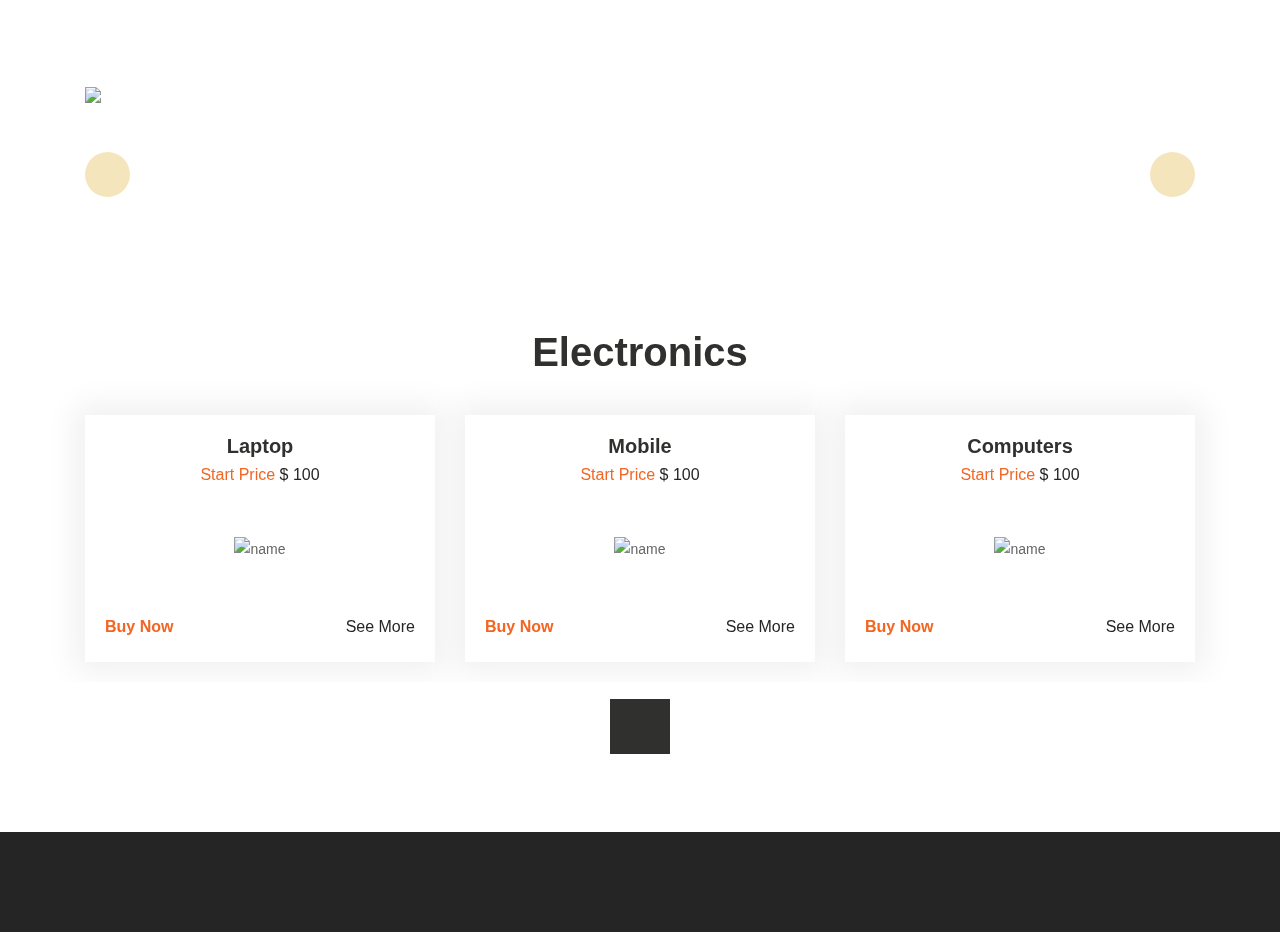
==== commit 7cb410dc: "adding validations in readme" ====
--- a/electronics.html
+++ b/electronics.html
@@ -22,13 +22,22 @@
 
     <!-- font awesome -->
     <link rel="stylesheet" type="text/css"
-        href="https://stackpath.bootstrapcdn.com/font-awesome/4.7.0/css/font-awesome.min.css">
+        href="assets/css/font-awesome.min.css">
 </head>
 
 <body>
     <header>
         <!-- banner bg main start -->
         <div class="banner_bg_main">
+            <div class="logo_section">
+                <div class="container">
+                   <div class="row">
+                      <div class="col-sm-12">
+                         <div style="visibility:hidden" class="logo"><a href="index.html"><img alt="name"  src="images/logo.png"></a></div>
+                      </div>
+                   </div>
+                </div>
+             </div>
 
 
             <!-- header section start -->
@@ -276,7 +285,7 @@
             </div>
         </div>
     </footer>
-    <script src="https://kit.fontawesome.com/3b20d96fa9.js" crossorigin="anonymous"></script>
+    <script src="assets/bootstrap/fontawesome.kit.js" crossorigin="anonymous"></script>
 
     <script>
         function openNav() {
--- a/assets/css/style.css
+++ b/assets/css/style.css
@@ -197,7 +197,7 @@
 .banner_bg_main {
     width: 100%;
     float: left;
-    background-image: url(../images/banner.png);
+    background-image: url(../images/banner.jpeg);
     height: auto;
     background-size: 100%;
     background-repeat: no-repeat;
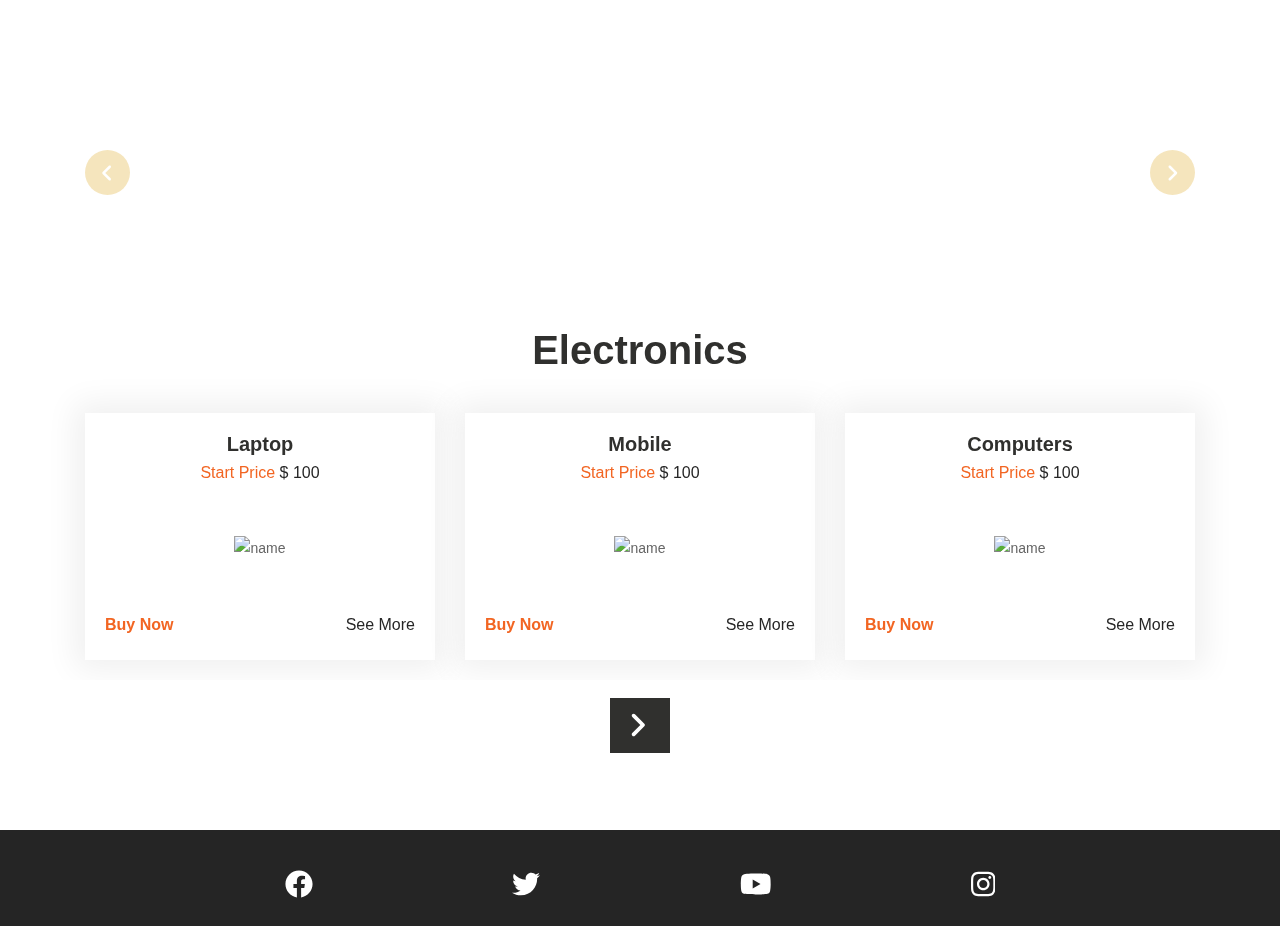
==== commit cdb0c9c6: "adding svg icon to all the sections" ====
--- a/electronics.html
+++ b/electronics.html
@@ -4,8 +4,6 @@
 <head>
     <!-- basic -->
     <meta charset="utf-8">
-    <meta http-equiv="X-UA-Compatible" content="IE=edge">
-    <meta http-equiv="Content-Encoding" content="gzip">
     <meta name="viewport" content="width=device-width, initial-scale=1">
     <!-- site metas -->
     <title>Shoppers Stop</title>
@@ -33,7 +31,7 @@
                 <div class="container">
                    <div class="row">
                       <div class="col-sm-12">
-                         <div style="visibility:hidden" class="logo"><a href="index.html"><img alt="name"  src="images/logo.png"></a></div>
+                         <div style="visibility:hidden" class="logo"><a href="index.html"></a></div>
                       </div>
                    </div>
                 </div>
@@ -45,14 +43,14 @@
                 <div class="container">
                     <div class="containt_main">
                         <div id="mySidenav" class="sidenav">
-                            <a href="javascript:void(0)" class="closebtn" onclick="closeNav()">&times;</a>
+                            <a href="index.html" class="closebtn" onclick="closeNav()">&times;</a>
                             <a href="index.html" >Home</a>
                             <a href="fashion.html">Fashion</a>
                             <a href="electronics.html" class="active">Electronics</a>
                             <a href="jewellery.html">Jewellery</a>
                             <a href="register.html">Register</a>
                         </div>
-                        <span class="toggle_icon" onclick="openNav()"><img alt="name" src="assets/images/hamburger-icon.png"></span>
+                        <span class= "svg_black" onclick="openNav()"><svg xmlns="http://www.w3.org/2000/svg" height="3em" viewBox="0 0 448 512"><path d="M0 96C0 78.3 14.3 64 32 64H416c17.7 0 32 14.3 32 32s-14.3 32-32 32H32C14.3 128 0 113.7 0 96zM0 256c0-17.7 14.3-32 32-32H416c17.7 0 32 14.3 32 32s-14.3 32-32 32H32c-17.7 0-32-14.3-32-32zM448 416c0 17.7-14.3 32-32 32H32c-17.7 0-32-14.3-32-32s14.3-32 32-32H416c17.7 0 32 14.3 32 32z"/></svg></span>
                     </div>
                 </div>
             </div>
@@ -91,10 +89,10 @@
                             </div>
                         </div>
                         <a class="carousel-control-prev" href="#my_slider" role="button" data-slide="prev">
-                            <i class="fa fa-angle-left"></i>
+                            <svg class= "svg_black" xmlns="http://www.w3.org/2000/svg" height="1em" viewBox="0 0 320 512"><path d="M41.4 233.4c-12.5 12.5-12.5 32.8 0 45.3l160 160c12.5 12.5 32.8 12.5 45.3 0s12.5-32.8 0-45.3L109.3 256 246.6 118.6c12.5-12.5 12.5-32.8 0-45.3s-32.8-12.5-45.3 0l-160 160z"/></svg>
                         </a>
                         <a class="carousel-control-next" href="#my_slider" role="button" data-slide="next">
-                            <i class="fa fa-angle-right"></i>
+                            <svg class= "svg_black" xmlns="http://www.w3.org/2000/svg" height="1em" viewBox="0 0 320 512"><path d="M278.6 233.4c12.5 12.5 12.5 32.8 0 45.3l-160 160c-12.5 12.5-32.8 12.5-45.3 0s-12.5-32.8 0-45.3L210.7 256 73.4 118.6c-12.5-12.5-12.5-32.8 0-45.3s32.8-12.5 45.3 0l160 160z"/></svg>
                         </a>
                     </div>
                 </div>
@@ -245,49 +243,47 @@
                         </div>
                     </div>
                 </div>
-                <a class="carousel-control-prev" href="#electronic_main_slider" role="button" data-slide="prev">
-                    <i class="fa fa-angle-left"></i>
+                <a class="carousel-control-prev" href="#main_slider" role="button" data-slide="prev">
+                    <svg class= "svg_black" xmlns="http://www.w3.org/2000/svg" height="1em" viewBox="0 0 320 512"><path d="M41.4 233.4c-12.5 12.5-12.5 32.8 0 45.3l160 160c12.5 12.5 32.8 12.5 45.3 0s12.5-32.8 0-45.3L109.3 256 246.6 118.6c12.5-12.5 12.5-32.8 0-45.3s-32.8-12.5-45.3 0l-160 160z"/></svg>
                 </a>
-                <a class="carousel-control-next" href="#electronic_main_slider" role="button" data-slide="next">
-                    <i class="fa fa-angle-right"></i>
+                <a class="carousel-control-next" href="#main_slider" role="button" data-slide="next">
+                    <svg class= "svg_black" xmlns="http://www.w3.org/2000/svg" height="1em" viewBox="0 0 320 512"><path d="M278.6 233.4c12.5 12.5 12.5 32.8 0 45.3l-160 160c-12.5 12.5-32.8 12.5-45.3 0s-12.5-32.8 0-45.3L210.7 256 73.4 118.6c-12.5-12.5-12.5-32.8 0-45.3s32.8-12.5 45.3 0l160 160z"/></svg>
                 </a>
             </div>
         </div>
         <!-- electronic section end -->
         
     </main>
-    <footer>
-        <div class="footer_section layout_padding">
-
-            <div class="container">
-                <ul id="social-networks">
-                    <li>
-                        <a href="https://www.facebook.com/" target="_blank" rel="noopener"
-                            aria-label="Visit our Facebook page (opens in a new tab)">
-                            <i class="fa-brands fa-facebook"></i></a>
-                    </li>
-                    <li>
-                        <a href="https://www.twitter.com/" target="_blank" rel="noopener"
-                            aria-label="Visit our Twitter page (opens in a new tab)">
-                            <i class="fa-brands fa-twitter-square"></i></a>
-                    </li>
-                    <li>
-                        <a href="https://www.youtube.com/" target="_blank" rel="noopener"
-                            aria-label="Visit our YouTube page (opens in a new tab)">
-                            <i class="fa-brands fa-youtube-square"></i></a>
-                    </li>
-                    <li>
-                        <a href="https://www.instagram.com/" target="_blank" rel="noopener"
-                            aria-label="Visit our Instagram page (opens in a new tab)">
-                            <i class="fa-brands fa-instagram"></i></a>
-                    </li>
-                </ul>
-            </div>
+    <div class="footer_section">
+
+        <div class="container">
+           <ul id="social-networks">
+              <li>
+                 <a href="https://www.facebook.com/" target="_blank" rel="noopener"
+                    aria-label="Visit our Facebook page (opens in a new tab)">
+                    <svg xmlns="http://www.w3.org/2000/svg" height="2em" viewBox="0 0 512 512"><!--! Font Awesome Free 6.4.2 by @fontawesome - https://fontawesome.com License - https://fontawesome.com/license (Commercial License) Copyright 2023 Fonticons, Inc. --><style>svg{fill:#ffffff}</style><path d="M504 256C504 119 393 8 256 8S8 119 8 256c0 123.78 90.69 226.38 209.25 245V327.69h-63V256h63v-54.64c0-62.15 37-96.48 93.67-96.48 27.14 0 55.52 4.84 55.52 4.84v61h-31.28c-30.8 0-40.41 19.12-40.41 38.73V256h68.78l-11 71.69h-57.78V501C413.31 482.38 504 379.78 504 256z"/></svg></a>
+              </li>
+              <li>
+                 <a href="https://www.twitter.com/" target="_blank" rel="noopener"
+                    aria-label="Visit our Twitter page (opens in a new tab)">
+                    <svg class= "svg_white" xmlns="http://www.w3.org/2000/svg" height="2em" viewBox="0 0 512 512"> <style>svg{fill:#ffffff}</style><path d="M459.37 151.716c.325 4.548.325 9.097.325 13.645 0 138.72-105.583 298.558-298.558 298.558-59.452 0-114.68-17.219-161.137-47.106 8.447.974 16.568 1.299 25.34 1.299 49.055 0 94.213-16.568 130.274-44.832-46.132-.975-84.792-31.188-98.112-72.772 6.498.974 12.995 1.624 19.818 1.624 9.421 0 18.843-1.3 27.614-3.573-48.081-9.747-84.143-51.98-84.143-102.985v-1.299c13.969 7.797 30.214 12.67 47.431 13.319-28.264-18.843-46.781-51.005-46.781-87.391 0-19.492 5.197-37.36 14.294-52.954 51.655 63.675 129.3 105.258 216.365 109.807-1.624-7.797-2.599-15.918-2.599-24.04 0-57.828 46.782-104.934 104.934-104.934 30.213 0 57.502 12.67 76.67 33.137 23.715-4.548 46.456-13.32 66.599-25.34-7.798 24.366-24.366 44.833-46.132 57.827 21.117-2.273 41.584-8.122 60.426-16.243-14.292 20.791-32.161 39.308-52.628 54.253z"/></svg></a>
+              </li>
+              <li>
+                 <a href="https://www.youtube.com/" target="_blank" rel="noopener"
+                    aria-label="Visit our YouTube page (opens in a new tab)">
+                    <svg xmlns="http://www.w3.org/2000/svg" height="2em" viewBox="0 0 576 512"><!--! Font Awesome Free 6.4.2 by @fontawesome - https://fontawesome.com License - https://fontawesome.com/license (Commercial License) Copyright 2023 Fonticons, Inc. --><style>svg{fill:#ffffff}</style><path d="M549.655 124.083c-6.281-23.65-24.787-42.276-48.284-48.597C458.781 64 288 64 288 64S117.22 64 74.629 75.486c-23.497 6.322-42.003 24.947-48.284 48.597-11.412 42.867-11.412 132.305-11.412 132.305s0 89.438 11.412 132.305c6.281 23.65 24.787 41.5 48.284 47.821C117.22 448 288 448 288 448s170.78 0 213.371-11.486c23.497-6.321 42.003-24.171 48.284-47.821 11.412-42.867 11.412-132.305 11.412-132.305s0-89.438-11.412-132.305zm-317.51 213.508V175.185l142.739 81.205-142.739 81.201z"/></svg></a>
+              </li>
+              <li>
+                 <a href="https://www.instagram.com/" target="_blank" rel="noopener"
+                    aria-label="Visit our Instagram page (opens in a new tab)">
+                    <svg xmlns="http://www.w3.org/2000/svg" height="2em" viewBox="0 0 448 512"><!--! Font Awesome Free 6.4.2 by @fontawesome - https://fontawesome.com License - https://fontawesome.com/license (Commercial License) Copyright 2023 Fonticons, Inc. --><style>svg{fill:#ffffff}</style><path d="M224.1 141c-63.6 0-114.9 51.3-114.9 114.9s51.3 114.9 114.9 114.9S339 319.5 339 255.9 287.7 141 224.1 141zm0 189.6c-41.1 0-74.7-33.5-74.7-74.7s33.5-74.7 74.7-74.7 74.7 33.5 74.7 74.7-33.6 74.7-74.7 74.7zm146.4-194.3c0 14.9-12 26.8-26.8 26.8-14.9 0-26.8-12-26.8-26.8s12-26.8 26.8-26.8 26.8 12 26.8 26.8zm76.1 27.2c-1.7-35.9-9.9-67.7-36.2-93.9-26.2-26.2-58-34.4-93.9-36.2-37-2.1-147.9-2.1-184.9 0-35.8 1.7-67.6 9.9-93.9 36.1s-34.4 58-36.2 93.9c-2.1 37-2.1 147.9 0 184.9 1.7 35.9 9.9 67.7 36.2 93.9s58 34.4 93.9 36.2c37 2.1 147.9 2.1 184.9 0 35.9-1.7 67.7-9.9 93.9-36.2 26.2-26.2 34.4-58 36.2-93.9 2.1-37 2.1-147.8 0-184.8zM398.8 388c-7.8 19.6-22.9 34.7-42.6 42.6-29.5 11.7-99.5 9-132.1 9s-102.7 2.6-132.1-9c-19.6-7.8-34.7-22.9-42.6-42.6-11.7-29.5-9-99.5-9-132.1s-2.6-102.7 9-132.1c7.8-19.6 22.9-34.7 42.6-42.6 29.5-11.7 99.5-9 132.1-9s102.7-2.6 132.1 9c19.6 7.8 34.7 22.9 42.6 42.6 11.7 29.5 9 99.5 9 132.1s2.7 102.7-9 132.1z"/></svg></a>
+              </li>
+           </ul>
         </div>
-    </footer>
-    <script src="assets/bootstrap/fontawesome.kit.js" crossorigin="anonymous"></script>
-
+     </div>
+   
     <script>
+        
         function openNav() {
             document.getElementById("mySidenav").style.width = "250px";
         }
@@ -295,9 +291,6 @@
         function closeNav() {
             document.getElementById("mySidenav").style.width = "0";
         }
-        $('.carousel').carousel({
-         interval: false,
-      });
 
     </script>
 
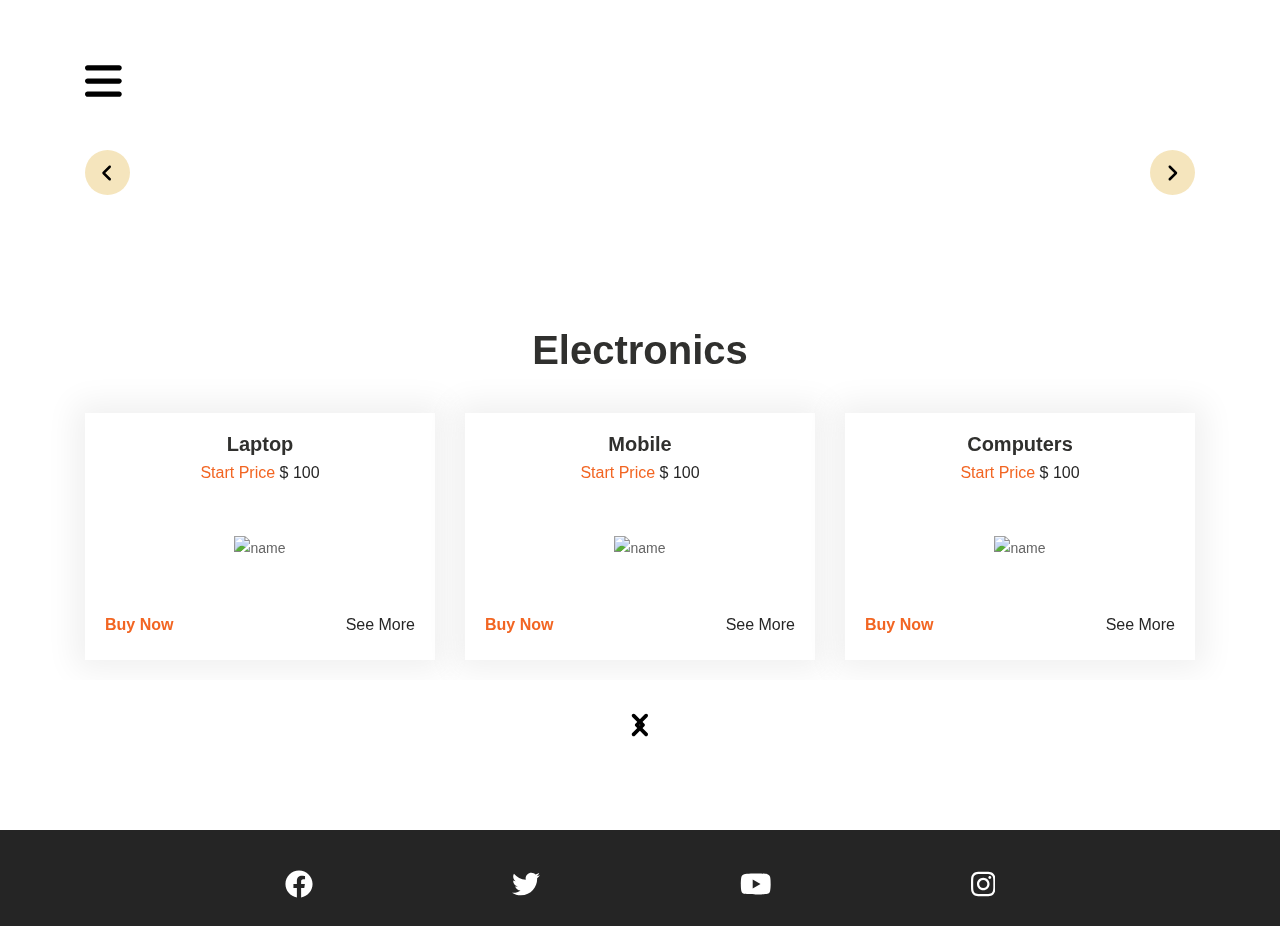
==== commit 0b0774be: "adding svg class to the styles" ====
--- a/electronics.html
+++ b/electronics.html
@@ -17,10 +17,9 @@
 
     <!-- fevicon -->
     <link rel="icon" href="/assets/images/fav.png" type="image/gif" >
-
-    <!-- font awesome -->
-    <link rel="stylesheet" type="text/css"
-        href="assets/css/font-awesome.min.css">
+    <script src="assets/bootstrap/jquery.slim.min.js"></script>
+    <script src="assets/bootstrap/bootstrap.bundle.min.js"></script>
+
 </head>
 
 <body>
@@ -105,7 +104,7 @@
         
         <!-- electronic section start -->
         <div class="fashion_section">
-            <div id="electronic_main_slider" class="carousel slide" data-ride="carousel">
+            <div id="main_slider" class="carousel slide" data-ride="carousel">
                 <div class="carousel-inner">
                     <div class="carousel-item active">
                         <div class="container">
@@ -186,7 +185,7 @@
                                             <h4 class="shirt_text">Computers</h4>
                                             <p class="price_text">Start Price <span style="color: #262626;">$ 100</span>
                                             </p>
-                                            <div class="electronic_img"><img alt="name" src="assets/images/Computers.png" width="300" height="300"></div>
+                                            <div class="electronic_img"><img alt="name" src="assets/images/computers.png" width="300" height="300"></div>
                                             <div class="btn_main">
                                                 <div class="buy_bt"><a href="#">Buy Now</a></div>
                                                 <div class="seemore_bt"><a href="#">See More</a></div>
@@ -231,7 +230,7 @@
                                             <h4 class="shirt_text">Computers</h4>
                                             <p class="price_text">Start Price <span style="color: #262626;">$ 100</span>
                                             </p>
-                                            <div class="electronic_img"><img alt="name" src="assets/images/Computers.png" width="300" height="300"></div>
+                                            <div class="electronic_img"><img alt="name" src="assets/images/computers.png" width="300" height="300"></div>
                                             <div class="btn_main">
                                                 <div class="buy_bt"><a href="#">Buy Now</a></div>
                                                 <div class="seemore_bt"><a href="#">See More</a></div>
@@ -261,22 +260,22 @@
               <li>
                  <a href="https://www.facebook.com/" target="_blank" rel="noopener"
                     aria-label="Visit our Facebook page (opens in a new tab)">
-                    <svg xmlns="http://www.w3.org/2000/svg" height="2em" viewBox="0 0 512 512"><!--! Font Awesome Free 6.4.2 by @fontawesome - https://fontawesome.com License - https://fontawesome.com/license (Commercial License) Copyright 2023 Fonticons, Inc. --><style>svg{fill:#ffffff}</style><path d="M504 256C504 119 393 8 256 8S8 119 8 256c0 123.78 90.69 226.38 209.25 245V327.69h-63V256h63v-54.64c0-62.15 37-96.48 93.67-96.48 27.14 0 55.52 4.84 55.52 4.84v61h-31.28c-30.8 0-40.41 19.12-40.41 38.73V256h68.78l-11 71.69h-57.78V501C413.31 482.38 504 379.78 504 256z"/></svg></a>
+                    <svg class= "svg_white" xmlns="http://www.w3.org/2000/svg" height="2em" viewBox="0 0 512 512"><path d="M504 256C504 119 393 8 256 8S8 119 8 256c0 123.78 90.69 226.38 209.25 245V327.69h-63V256h63v-54.64c0-62.15 37-96.48 93.67-96.48 27.14 0 55.52 4.84 55.52 4.84v61h-31.28c-30.8 0-40.41 19.12-40.41 38.73V256h68.78l-11 71.69h-57.78V501C413.31 482.38 504 379.78 504 256z"/></svg></a>
               </li>
               <li>
                  <a href="https://www.twitter.com/" target="_blank" rel="noopener"
                     aria-label="Visit our Twitter page (opens in a new tab)">
-                    <svg class= "svg_white" xmlns="http://www.w3.org/2000/svg" height="2em" viewBox="0 0 512 512"> <style>svg{fill:#ffffff}</style><path d="M459.37 151.716c.325 4.548.325 9.097.325 13.645 0 138.72-105.583 298.558-298.558 298.558-59.452 0-114.68-17.219-161.137-47.106 8.447.974 16.568 1.299 25.34 1.299 49.055 0 94.213-16.568 130.274-44.832-46.132-.975-84.792-31.188-98.112-72.772 6.498.974 12.995 1.624 19.818 1.624 9.421 0 18.843-1.3 27.614-3.573-48.081-9.747-84.143-51.98-84.143-102.985v-1.299c13.969 7.797 30.214 12.67 47.431 13.319-28.264-18.843-46.781-51.005-46.781-87.391 0-19.492 5.197-37.36 14.294-52.954 51.655 63.675 129.3 105.258 216.365 109.807-1.624-7.797-2.599-15.918-2.599-24.04 0-57.828 46.782-104.934 104.934-104.934 30.213 0 57.502 12.67 76.67 33.137 23.715-4.548 46.456-13.32 66.599-25.34-7.798 24.366-24.366 44.833-46.132 57.827 21.117-2.273 41.584-8.122 60.426-16.243-14.292 20.791-32.161 39.308-52.628 54.253z"/></svg></a>
+                    <svg class= "svg_white" xmlns="http://www.w3.org/2000/svg" height="2em" viewBox="0 0 512 512"><path d="M459.37 151.716c.325 4.548.325 9.097.325 13.645 0 138.72-105.583 298.558-298.558 298.558-59.452 0-114.68-17.219-161.137-47.106 8.447.974 16.568 1.299 25.34 1.299 49.055 0 94.213-16.568 130.274-44.832-46.132-.975-84.792-31.188-98.112-72.772 6.498.974 12.995 1.624 19.818 1.624 9.421 0 18.843-1.3 27.614-3.573-48.081-9.747-84.143-51.98-84.143-102.985v-1.299c13.969 7.797 30.214 12.67 47.431 13.319-28.264-18.843-46.781-51.005-46.781-87.391 0-19.492 5.197-37.36 14.294-52.954 51.655 63.675 129.3 105.258 216.365 109.807-1.624-7.797-2.599-15.918-2.599-24.04 0-57.828 46.782-104.934 104.934-104.934 30.213 0 57.502 12.67 76.67 33.137 23.715-4.548 46.456-13.32 66.599-25.34-7.798 24.366-24.366 44.833-46.132 57.827 21.117-2.273 41.584-8.122 60.426-16.243-14.292 20.791-32.161 39.308-52.628 54.253z"/></svg></a>
               </li>
               <li>
                  <a href="https://www.youtube.com/" target="_blank" rel="noopener"
                     aria-label="Visit our YouTube page (opens in a new tab)">
-                    <svg xmlns="http://www.w3.org/2000/svg" height="2em" viewBox="0 0 576 512"><!--! Font Awesome Free 6.4.2 by @fontawesome - https://fontawesome.com License - https://fontawesome.com/license (Commercial License) Copyright 2023 Fonticons, Inc. --><style>svg{fill:#ffffff}</style><path d="M549.655 124.083c-6.281-23.65-24.787-42.276-48.284-48.597C458.781 64 288 64 288 64S117.22 64 74.629 75.486c-23.497 6.322-42.003 24.947-48.284 48.597-11.412 42.867-11.412 132.305-11.412 132.305s0 89.438 11.412 132.305c6.281 23.65 24.787 41.5 48.284 47.821C117.22 448 288 448 288 448s170.78 0 213.371-11.486c23.497-6.321 42.003-24.171 48.284-47.821 11.412-42.867 11.412-132.305 11.412-132.305s0-89.438-11.412-132.305zm-317.51 213.508V175.185l142.739 81.205-142.739 81.201z"/></svg></a>
+                    <svg class= "svg_white" xmlns="http://www.w3.org/2000/svg" height="2em" viewBox="0 0 576 512"><path d="M549.655 124.083c-6.281-23.65-24.787-42.276-48.284-48.597C458.781 64 288 64 288 64S117.22 64 74.629 75.486c-23.497 6.322-42.003 24.947-48.284 48.597-11.412 42.867-11.412 132.305-11.412 132.305s0 89.438 11.412 132.305c6.281 23.65 24.787 41.5 48.284 47.821C117.22 448 288 448 288 448s170.78 0 213.371-11.486c23.497-6.321 42.003-24.171 48.284-47.821 11.412-42.867 11.412-132.305 11.412-132.305s0-89.438-11.412-132.305zm-317.51 213.508V175.185l142.739 81.205-142.739 81.201z"/></svg></a>
               </li>
               <li>
                  <a href="https://www.instagram.com/" target="_blank" rel="noopener"
                     aria-label="Visit our Instagram page (opens in a new tab)">
-                    <svg xmlns="http://www.w3.org/2000/svg" height="2em" viewBox="0 0 448 512"><!--! Font Awesome Free 6.4.2 by @fontawesome - https://fontawesome.com License - https://fontawesome.com/license (Commercial License) Copyright 2023 Fonticons, Inc. --><style>svg{fill:#ffffff}</style><path d="M224.1 141c-63.6 0-114.9 51.3-114.9 114.9s51.3 114.9 114.9 114.9S339 319.5 339 255.9 287.7 141 224.1 141zm0 189.6c-41.1 0-74.7-33.5-74.7-74.7s33.5-74.7 74.7-74.7 74.7 33.5 74.7 74.7-33.6 74.7-74.7 74.7zm146.4-194.3c0 14.9-12 26.8-26.8 26.8-14.9 0-26.8-12-26.8-26.8s12-26.8 26.8-26.8 26.8 12 26.8 26.8zm76.1 27.2c-1.7-35.9-9.9-67.7-36.2-93.9-26.2-26.2-58-34.4-93.9-36.2-37-2.1-147.9-2.1-184.9 0-35.8 1.7-67.6 9.9-93.9 36.1s-34.4 58-36.2 93.9c-2.1 37-2.1 147.9 0 184.9 1.7 35.9 9.9 67.7 36.2 93.9s58 34.4 93.9 36.2c37 2.1 147.9 2.1 184.9 0 35.9-1.7 67.7-9.9 93.9-36.2 26.2-26.2 34.4-58 36.2-93.9 2.1-37 2.1-147.8 0-184.8zM398.8 388c-7.8 19.6-22.9 34.7-42.6 42.6-29.5 11.7-99.5 9-132.1 9s-102.7 2.6-132.1-9c-19.6-7.8-34.7-22.9-42.6-42.6-11.7-29.5-9-99.5-9-132.1s-2.6-102.7 9-132.1c7.8-19.6 22.9-34.7 42.6-42.6 29.5-11.7 99.5-9 132.1-9s102.7-2.6 132.1 9c19.6 7.8 34.7 22.9 42.6 42.6 11.7 29.5 9 99.5 9 132.1s2.7 102.7-9 132.1z"/></svg></a>
+                    <svg class= "svg_white" xmlns="http://www.w3.org/2000/svg" height="2em" viewBox="0 0 448 512"><path d="M224.1 141c-63.6 0-114.9 51.3-114.9 114.9s51.3 114.9 114.9 114.9S339 319.5 339 255.9 287.7 141 224.1 141zm0 189.6c-41.1 0-74.7-33.5-74.7-74.7s33.5-74.7 74.7-74.7 74.7 33.5 74.7 74.7-33.6 74.7-74.7 74.7zm146.4-194.3c0 14.9-12 26.8-26.8 26.8-14.9 0-26.8-12-26.8-26.8s12-26.8 26.8-26.8 26.8 12 26.8 26.8zm76.1 27.2c-1.7-35.9-9.9-67.7-36.2-93.9-26.2-26.2-58-34.4-93.9-36.2-37-2.1-147.9-2.1-184.9 0-35.8 1.7-67.6 9.9-93.9 36.1s-34.4 58-36.2 93.9c-2.1 37-2.1 147.9 0 184.9 1.7 35.9 9.9 67.7 36.2 93.9s58 34.4 93.9 36.2c37 2.1 147.9 2.1 184.9 0 35.9-1.7 67.7-9.9 93.9-36.2 26.2-26.2 34.4-58 36.2-93.9 2.1-37 2.1-147.8 0-184.8zM398.8 388c-7.8 19.6-22.9 34.7-42.6 42.6-29.5 11.7-99.5 9-132.1 9s-102.7 2.6-132.1-9c-19.6-7.8-34.7-22.9-42.6-42.6-11.7-29.5-9-99.5-9-132.1s-2.6-102.7 9-132.1c7.8-19.6 22.9-34.7 42.6-42.6 29.5-11.7 99.5-9 132.1-9s102.7-2.6 132.1 9c19.6 7.8 34.7 22.9 42.6 42.6 11.7 29.5 9 99.5 9 132.1s2.7 102.7-9 132.1z"/></svg></a>
               </li>
            </ul>
         </div>
--- a/assets/css/style.css
+++ b/assets/css/style.css
@@ -627,6 +627,9 @@
     background-color: transparent;
     color: #f26522;
 }
+.svg_black {
+    fill: #000000;
+}
 
 #main_slider a.carousel-control-next {
     right: 615px;
@@ -642,7 +645,6 @@
 #main_slider .carousel-control-prev {
     width: 55px;
     height: 55px;
-    background-color: #30302e;
     opacity: 1;
     font-size: 30px;
     color: #ffffff;
@@ -667,6 +669,9 @@
     text-align: center;
     margin: 50px 0px;
 }
+.svg_black {
+    fill: #000000;
+}
 
 #electronic_main_slider a.carousel-control-next {
     right: 615px;
@@ -682,7 +687,6 @@
 #electronic_main_slider .carousel-control-prev {
     width: 55px;
     height: 55px;
-    background-color: #30302e;
     opacity: 1;
     font-size: 30px;
     color: #ffffff;
@@ -713,6 +717,9 @@
     text-align: center;
     margin: 25px 0px;
 }
+.svg_black {
+    fill: #000000;
+}
 
 #jewellery_main_slider a.carousel-control-next {
     right: 615px;
@@ -728,7 +735,6 @@
 #jewellery_main_slider .carousel-control-prev {
     width: 55px;
     height: 55px;
-    background-color: #30302e;
     opacity: 1;
     font-size: 30px;
     color: #ffffff;
@@ -792,6 +798,10 @@
     font-size: 100%;
     background-color: #454b1b;
     color: #fafafa;
+    
+}
+.svg_black {
+    fill: #000000;
 }
 
 /* loader bar css start */
@@ -863,7 +873,15 @@
     text-align: center;
 }
 
+.svg_black {
+    fill: #000000;
+}
+.svg_white {
+    fill: #ffffff;
+}
+
 /* footer section end */
 
 
 
+
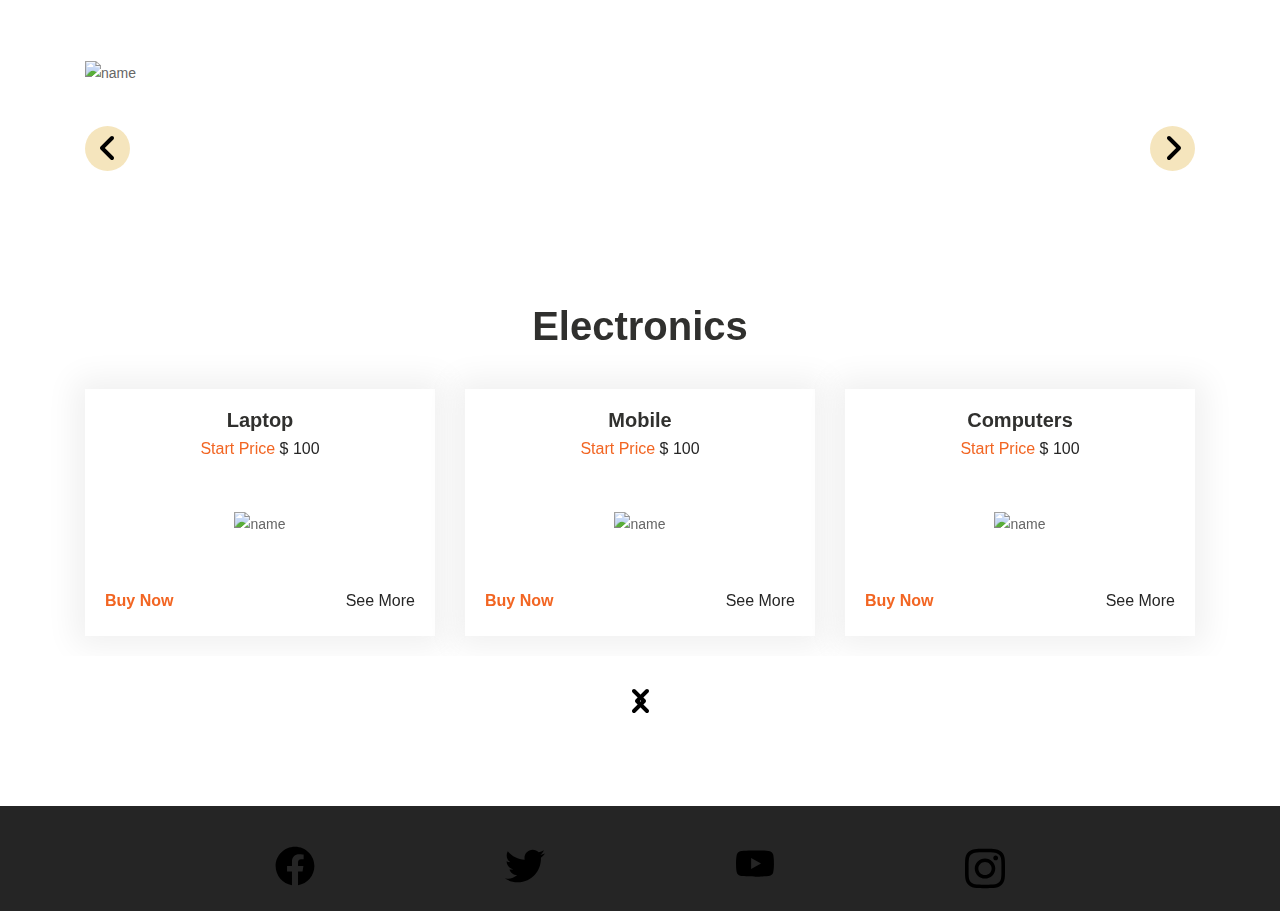
==== commit d8c1d823: "adding svg image icons" ====
--- a/electronics.html
+++ b/electronics.html
@@ -49,7 +49,9 @@
                             <a href="jewellery.html">Jewellery</a>
                             <a href="register.html">Register</a>
                         </div>
-                        <span class= "svg_black" onclick="openNav()"><svg xmlns="http://www.w3.org/2000/svg" height="3em" viewBox="0 0 448 512"><path d="M0 96C0 78.3 14.3 64 32 64H416c17.7 0 32 14.3 32 32s-14.3 32-32 32H32C14.3 128 0 113.7 0 96zM0 256c0-17.7 14.3-32 32-32H416c17.7 0 32 14.3 32 32s-14.3 32-32 32H32c-17.7 0-32-14.3-32-32zM448 416c0 17.7-14.3 32-32 32H32c-17.7 0-32-14.3-32-32s14.3-32 32-32H416c17.7 0 32 14.3 32 32z"/></svg></span>
+                        <span class= "svg_black" onclick="openNav()">
+                            <img alt="name" src="assets/images/bars-solid.svg" width="25" height="25">
+                        </span>
                     </div>
                 </div>
             </div>
@@ -88,10 +90,10 @@
                             </div>
                         </div>
                         <a class="carousel-control-prev" href="#my_slider" role="button" data-slide="prev">
-                            <svg class= "svg_black" xmlns="http://www.w3.org/2000/svg" height="1em" viewBox="0 0 320 512"><path d="M41.4 233.4c-12.5 12.5-12.5 32.8 0 45.3l160 160c12.5 12.5 32.8 12.5 45.3 0s12.5-32.8 0-45.3L109.3 256 246.6 118.6c12.5-12.5 12.5-32.8 0-45.3s-32.8-12.5-45.3 0l-160 160z"/></svg>
+                            <img alt="name" src="assets/images/angle-left-solid.svg" width="20" height="20">
                         </a>
                         <a class="carousel-control-next" href="#my_slider" role="button" data-slide="next">
-                            <svg class= "svg_black" xmlns="http://www.w3.org/2000/svg" height="1em" viewBox="0 0 320 512"><path d="M278.6 233.4c12.5 12.5 12.5 32.8 0 45.3l-160 160c-12.5 12.5-32.8 12.5-45.3 0s-12.5-32.8 0-45.3L210.7 256 73.4 118.6c-12.5-12.5-12.5-32.8 0-45.3s32.8-12.5 45.3 0l160 160z"/></svg>
+                            <img alt="name" src="assets/images/angle-right-solid.svg" width="20" height="20">
                         </a>
                     </div>
                 </div>
@@ -243,10 +245,10 @@
                     </div>
                 </div>
                 <a class="carousel-control-prev" href="#main_slider" role="button" data-slide="prev">
-                    <svg class= "svg_black" xmlns="http://www.w3.org/2000/svg" height="1em" viewBox="0 0 320 512"><path d="M41.4 233.4c-12.5 12.5-12.5 32.8 0 45.3l160 160c12.5 12.5 32.8 12.5 45.3 0s12.5-32.8 0-45.3L109.3 256 246.6 118.6c12.5-12.5 12.5-32.8 0-45.3s-32.8-12.5-45.3 0l-160 160z"/></svg>
+                    <img alt="name" src="assets/images/angle-left-solid.svg" width="20" height="20">
                 </a>
                 <a class="carousel-control-next" href="#main_slider" role="button" data-slide="next">
-                    <svg class= "svg_black" xmlns="http://www.w3.org/2000/svg" height="1em" viewBox="0 0 320 512"><path d="M278.6 233.4c12.5 12.5 12.5 32.8 0 45.3l-160 160c-12.5 12.5-32.8 12.5-45.3 0s-12.5-32.8 0-45.3L210.7 256 73.4 118.6c-12.5-12.5-12.5-32.8 0-45.3s32.8-12.5 45.3 0l160 160z"/></svg>
+                    <img alt="name" src="assets/images/angle-right-solid.svg" width="20" height="20">
                 </a>
             </div>
         </div>
@@ -260,22 +262,22 @@
               <li>
                  <a href="https://www.facebook.com/" target="_blank" rel="noopener"
                     aria-label="Visit our Facebook page (opens in a new tab)">
-                    <svg class= "svg_white" xmlns="http://www.w3.org/2000/svg" height="2em" viewBox="0 0 512 512"><path d="M504 256C504 119 393 8 256 8S8 119 8 256c0 123.78 90.69 226.38 209.25 245V327.69h-63V256h63v-54.64c0-62.15 37-96.48 93.67-96.48 27.14 0 55.52 4.84 55.52 4.84v61h-31.28c-30.8 0-40.41 19.12-40.41 38.73V256h68.78l-11 71.69h-57.78V501C413.31 482.38 504 379.78 504 256z"/></svg></a>
+                    <img alt="name" src="assets/images/facebook.svg" width="40" height="40"></a>
               </li>
               <li>
                  <a href="https://www.twitter.com/" target="_blank" rel="noopener"
                     aria-label="Visit our Twitter page (opens in a new tab)">
-                    <svg class= "svg_white" xmlns="http://www.w3.org/2000/svg" height="2em" viewBox="0 0 512 512"><path d="M459.37 151.716c.325 4.548.325 9.097.325 13.645 0 138.72-105.583 298.558-298.558 298.558-59.452 0-114.68-17.219-161.137-47.106 8.447.974 16.568 1.299 25.34 1.299 49.055 0 94.213-16.568 130.274-44.832-46.132-.975-84.792-31.188-98.112-72.772 6.498.974 12.995 1.624 19.818 1.624 9.421 0 18.843-1.3 27.614-3.573-48.081-9.747-84.143-51.98-84.143-102.985v-1.299c13.969 7.797 30.214 12.67 47.431 13.319-28.264-18.843-46.781-51.005-46.781-87.391 0-19.492 5.197-37.36 14.294-52.954 51.655 63.675 129.3 105.258 216.365 109.807-1.624-7.797-2.599-15.918-2.599-24.04 0-57.828 46.782-104.934 104.934-104.934 30.213 0 57.502 12.67 76.67 33.137 23.715-4.548 46.456-13.32 66.599-25.34-7.798 24.366-24.366 44.833-46.132 57.827 21.117-2.273 41.584-8.122 60.426-16.243-14.292 20.791-32.161 39.308-52.628 54.253z"/></svg></a>
+                    <img alt="name" src="assets/images/twitter.svg" width="40" height="40"></a>
               </li>
               <li>
                  <a href="https://www.youtube.com/" target="_blank" rel="noopener"
                     aria-label="Visit our YouTube page (opens in a new tab)">
-                    <svg class= "svg_white" xmlns="http://www.w3.org/2000/svg" height="2em" viewBox="0 0 576 512"><path d="M549.655 124.083c-6.281-23.65-24.787-42.276-48.284-48.597C458.781 64 288 64 288 64S117.22 64 74.629 75.486c-23.497 6.322-42.003 24.947-48.284 48.597-11.412 42.867-11.412 132.305-11.412 132.305s0 89.438 11.412 132.305c6.281 23.65 24.787 41.5 48.284 47.821C117.22 448 288 448 288 448s170.78 0 213.371-11.486c23.497-6.321 42.003-24.171 48.284-47.821 11.412-42.867 11.412-132.305 11.412-132.305s0-89.438-11.412-132.305zm-317.51 213.508V175.185l142.739 81.205-142.739 81.201z"/></svg></a>
+                    <img alt="name" src="assets/images/youtube.svg" width="40" height="40"></a>
               </li>
               <li>
                  <a href="https://www.instagram.com/" target="_blank" rel="noopener"
                     aria-label="Visit our Instagram page (opens in a new tab)">
-                    <svg class= "svg_white" xmlns="http://www.w3.org/2000/svg" height="2em" viewBox="0 0 448 512"><path d="M224.1 141c-63.6 0-114.9 51.3-114.9 114.9s51.3 114.9 114.9 114.9S339 319.5 339 255.9 287.7 141 224.1 141zm0 189.6c-41.1 0-74.7-33.5-74.7-74.7s33.5-74.7 74.7-74.7 74.7 33.5 74.7 74.7-33.6 74.7-74.7 74.7zm146.4-194.3c0 14.9-12 26.8-26.8 26.8-14.9 0-26.8-12-26.8-26.8s12-26.8 26.8-26.8 26.8 12 26.8 26.8zm76.1 27.2c-1.7-35.9-9.9-67.7-36.2-93.9-26.2-26.2-58-34.4-93.9-36.2-37-2.1-147.9-2.1-184.9 0-35.8 1.7-67.6 9.9-93.9 36.1s-34.4 58-36.2 93.9c-2.1 37-2.1 147.9 0 184.9 1.7 35.9 9.9 67.7 36.2 93.9s58 34.4 93.9 36.2c37 2.1 147.9 2.1 184.9 0 35.9-1.7 67.7-9.9 93.9-36.2 26.2-26.2 34.4-58 36.2-93.9 2.1-37 2.1-147.8 0-184.8zM398.8 388c-7.8 19.6-22.9 34.7-42.6 42.6-29.5 11.7-99.5 9-132.1 9s-102.7 2.6-132.1-9c-19.6-7.8-34.7-22.9-42.6-42.6-11.7-29.5-9-99.5-9-132.1s-2.6-102.7 9-132.1c7.8-19.6 22.9-34.7 42.6-42.6 29.5-11.7 99.5-9 132.1-9s102.7-2.6 132.1 9c19.6 7.8 34.7 22.9 42.6 42.6 11.7 29.5 9 99.5 9 132.1s2.7 102.7-9 132.1z"/></svg></a>
+                    <img alt="name" src="assets/images/instagram.svg" width="40" height="40"></a>
               </li>
            </ul>
         </div>
